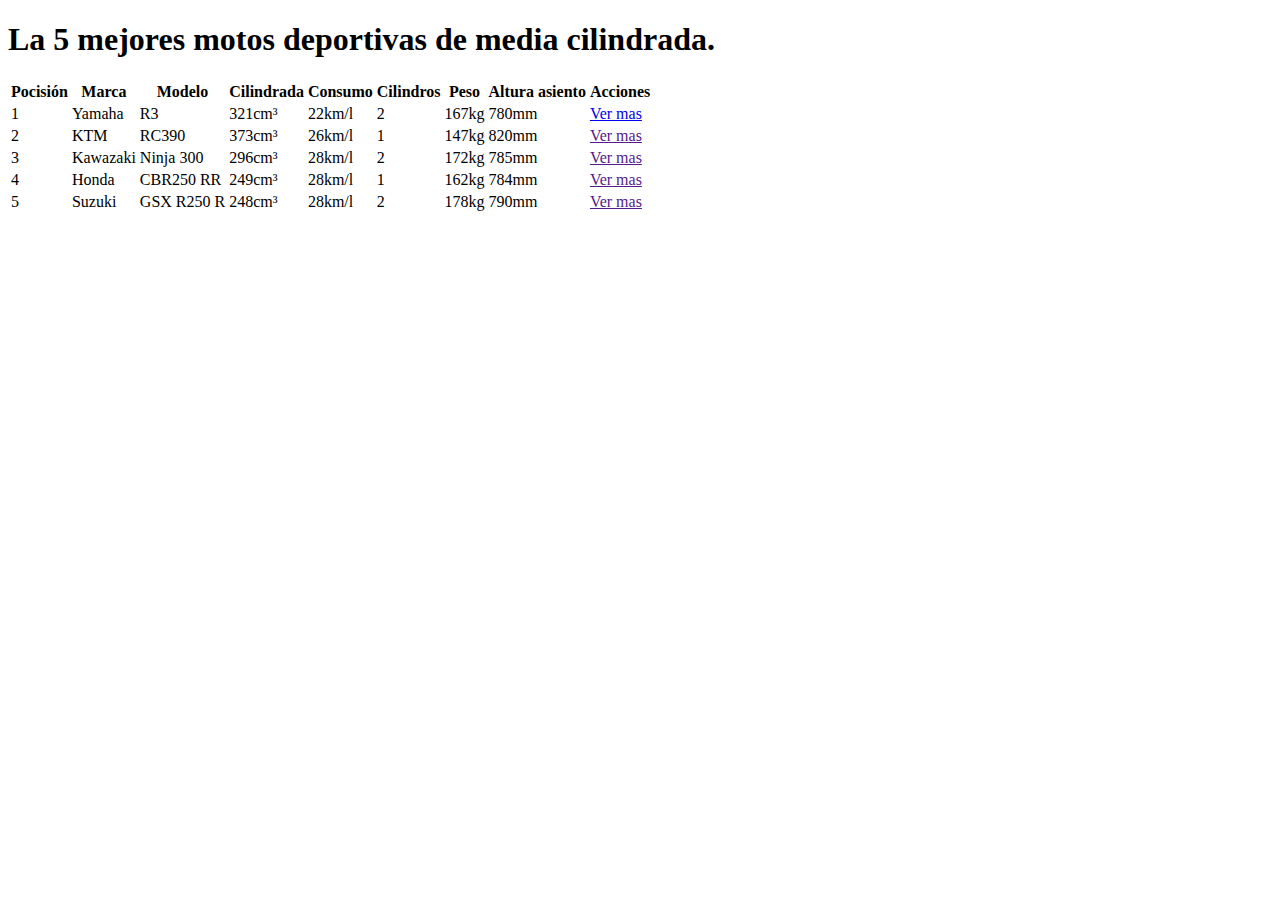
==== Boletines/index.html @ ab3bb137 "Agregamos el proyecto Boletines" ====
<!DOCTYPE html>
<html>
  <head>
    <meta charset="utf-8">
    <meta name="viewport" content="width=device-width, initial-scale= 1.0">
    <title>Las mejores motos de cilindrada baja</title>
    <!--Esta refencia hacia una hoja normalizadora css es cuando el archivo esta guardado localmente-->
    <!--<link href="./assets/css/normalize.css" rel="stylesheet">-->
    <!--Esta referencia es hacia la hoja de estilos de las fuentes utilizadas en la pagina-->
    <link href="https://fonts.googleapis.com/css2?family=Prompt:wght@200;300;400;600&display=swap" rel="stylesheet">
    <!--Esta refencia es hacia una hoja normalizadora que se  activara cuando un navegador no soporte nuestra
    hoja de estilo .css, y hace referencia cuando el archivo .css se encuantra en una pagina web-->
    <link href="https://necolas.github.io/normalize.css/8.0.1/normalize.css" rel="stylesheet">
    <link href="../assets/css/animate.css" rel="stylesheet">
    <!--La siguiente referencia es hacia la hoja de estilos .css principal del proyecto -->
    <link href="../assets/css/main.css" rel="stylesheet">
    <!--Las siguientes referencias son hacia las hojas de estilo que contienen la información de los iconos
    utilizados-->
    <link href="../font-awesome/css/all.min.css" rel="stylesheet">
    <link href="../font-awesome/css/fontawesome.min.css" rel="stylesheet">
  </head>
  <!--Comienza el cuerpo de la pagina web-->
  <body>
    <!--Contenedor principal-->
    <div class="container">
      <!--Conten que contendra la tabla-->
      <div class="content animate__animated animate__backInDown">
        <!--Encabezado de la tabla-->
        <header>
          <h1 class="title">La 5 mejores motos deportivas de media cilindrada.</h1>
        </header>
        <!--Se definen la tabla-->
        <table class="table">
          <!--Se definen el area de los encabezados-->
           <thead>
             <!--Se define el contenido de los encabezados-->
             <th>Pocisión</th>
             <th>Marca</th>
             <th>Modelo</th>
             <th>Cilindrada</th>
             <th><i class="fas fa-gas-pump"></i> Consumo</th>
             <th>Cilindros</th>
             <th>Peso</th>
             <th>Altura asiento</th>
             <th>Acciones</th>
           </thead>
           <!--Se define el area del cuerpo de la tabla-->
           <tbody>
             <!--Se Define el area de las filas-->
             <tr>
               <!--Se define el contenido de las celdas-->
               <td>1</td>
               <td>Yamaha</td>
               <td>R3</td>
               <td>321cm³</td>
               <td><i class="fas fa-gas-pump"></i> 22km/l</td>
               <td>2</td>
               <td>167kg</td>
               <td>780mm</td>
               <td><a href="./Motos/Yamaha.html">Ver mas</a></td>
             </tr>
             <tr>
               <!--Se define el contenido de las celdas-->
               <td>2</td>
               <td>KTM</td>
               <td>RC390</td>
               <td>373cm³</td>
               <td><i class="fas fa-gas-pump"></i> 26km/l</td>
               <td>1</td>
               <td>147kg</td>
               <td>820mm</td>
               <td><a href="">Ver mas</a></td>
             </tr>
             <tr>
               <!--Se define el contenido de las celdas-->
               <td>3</td>
               <td>Kawazaki</td>
               <td>Ninja 300</td>
               <td>296cm³</td>
               <td><i class="fas fa-gas-pump"></i> 28km/l</td>
               <td>2</td>
               <td>172kg</td>
               <td>785mm</td>
               <td><a href="">Ver mas</a></td>
             </tr>
             <tr>
               <!--Se define el contenido de las celdas-->
               <td>4</td>
               <td>Honda</td>
               <td>CBR250 RR</td>
               <td>249cm³</td>
               <td><i class="fas fa-gas-pump"></i> 28km/l</td>
               <td>1</td>
               <td>162kg</td>
               <td>784mm</td>
               <td><a href="">Ver mas</a></td>
             </tr>
             <tr>
               <!--Se define el contenido de las celdas-->
               <td>5</td>
               <td>Suzuki</td>
               <td>GSX R250 R</td>
               <td>248cm³</td>
               <td><i class="fas fa-gas-pump"></i> 28km/l</td>
               <td>2</td>
               <td>178kg</td>
               <td>790mm</td>
               <td><a href="">Ver mas</a></td>
             </tr>
           </tbody>
        </table>
      </div>
    </div>
    <script src="./javascript/main.js"></script>
  </body>
</html>
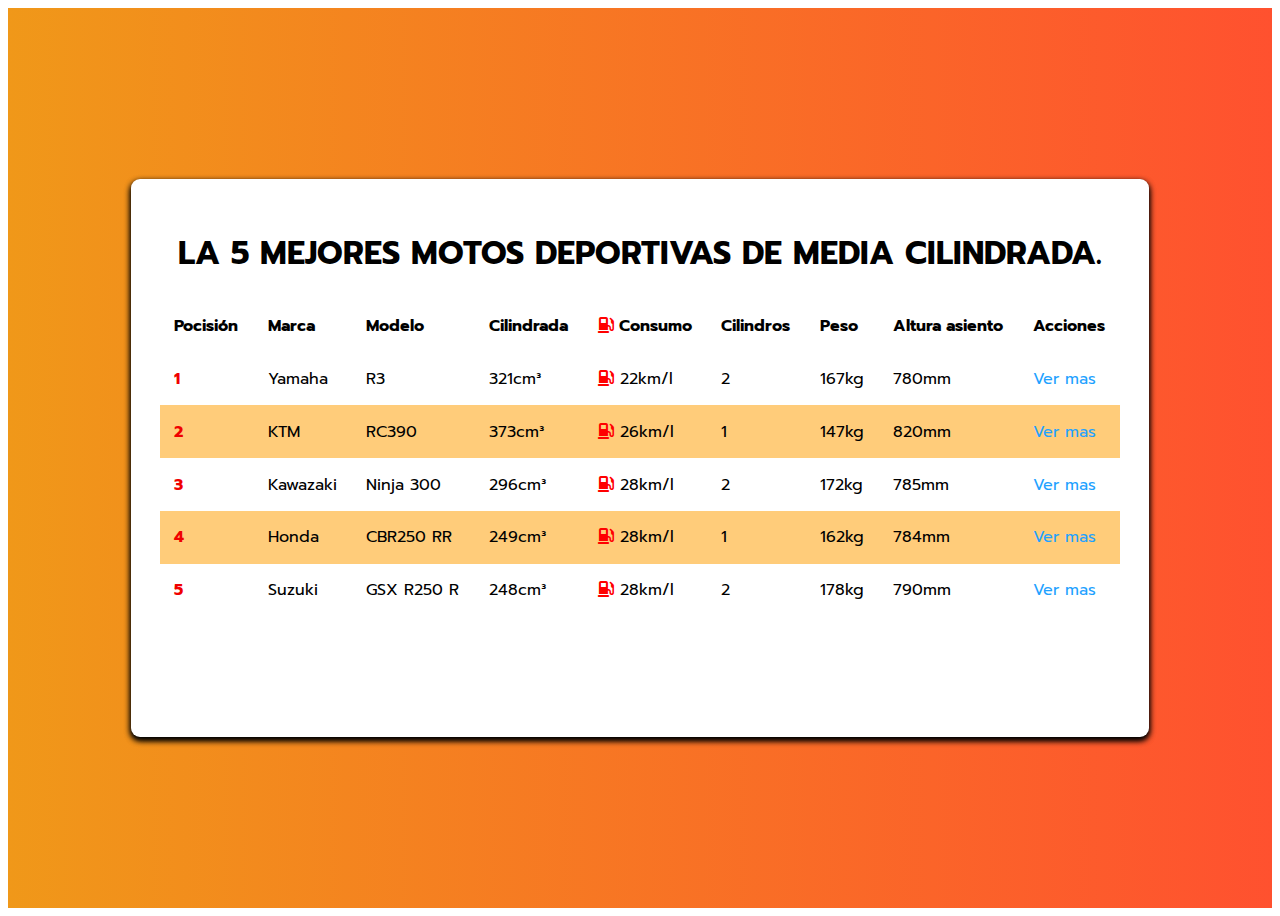
==== commit 85758dbc: "Update index.html" ====
--- a/Boletines/index.html
+++ b/Boletines/index.html
@@ -11,13 +11,13 @@
     <!--Esta refencia es hacia una hoja normalizadora que se  activara cuando un navegador no soporte nuestra
     hoja de estilo .css, y hace referencia cuando el archivo .css se encuantra en una pagina web-->
     <link href="https://necolas.github.io/normalize.css/8.0.1/normalize.css" rel="stylesheet">
-    <link href="../assets/css/animate.css" rel="stylesheet">
+    <link href="./assets/css/animate.css" rel="stylesheet">
     <!--La siguiente referencia es hacia la hoja de estilos .css principal del proyecto -->
-    <link href="../assets/css/main.css" rel="stylesheet">
+    <link href="./assets/css/main.css" rel="stylesheet">
     <!--Las siguientes referencias son hacia las hojas de estilo que contienen la información de los iconos
     utilizados-->
-    <link href="../font-awesome/css/all.min.css" rel="stylesheet">
-    <link href="../font-awesome/css/fontawesome.min.css" rel="stylesheet">
+    <link href="./font-awesome/css/all.min.css" rel="stylesheet">
+    <link href="./font-awesome/css/fontawesome.min.css" rel="stylesheet">
   </head>
   <!--Comienza el cuerpo de la pagina web-->
   <body>
--- a/Boletines/assets/css/main.css
+++ b/Boletines/assets/css/main.css
@@ -0,0 +1,207 @@
+/*Forma en que se define la especificidad en .css
+  <div class="content" id="div"></div>
+
+  div{
+  height: 200px;
+  width: 600;
+  }
+
+  div.content { background-color: yellow; }
+  div { background-color: black; }
+  .content { background-color: red; }
+
+  #div{ background-color: blue; }
+  #div.content{ background-color: purple; }
+  div#div.content{ background-color: grey; }
+  */
+/*Rojo #F00000*/
+/*Naranjado #FFCC7A*/
+/*Azul #1FA2FF*/
+/*Aqui va el comentario*/
+/*En esta instrucción se asigna el tipo de letra a todo el sitio por medio de la etiqueta "html"*/
+html{
+  font-family: 'Prompt', sans-serif;
+}
+
+/*Se elimina el subrayado de los hiperlinks y se les cambia el color por medio de la etiqueta "a"*/
+a{
+  text-decoration: none;
+  color: #1FA2FF;
+}
+
+img{
+  max-width: 100%;
+}
+
+a:hover{
+  opacity: 0.5;
+}
+
+/*Por medio del selector .title se cambian todas las letras a mayusculas, en este caso los titulos*/
+.title{
+  text-transform: uppercase;
+  text-align: center;
+}
+
+/*Los elementos con el selector .container se les agrega un fonde de respaldo, se asigna un fondo degradado y
+se utiliza la caracteristica display-flex, y el asignamiento del tamaño del elemeto por medio de view-ports*/
+.container{
+  background: #FF512F;  /* Respaldo por si algun navegador no respeta o aun no reconoce el degradado */
+  background: -webkit-linear-gradient(to right, #F09819, #FF512F);
+  background: linear-gradient(to right, #F09819, #FF512F);
+  height: 100vh;
+  display: flex;
+  align-items: center;
+  justify-content: center;
+}
+
+/*Se asigna formato al elemento div con el selector .content con respecto al elemento padre*/
+.content{
+  max-width: 960px;
+  width: 100%;
+  height: 80vh;
+  background-color: #fff;
+  /*box-shadow: diferenciaHorizontal diferenciaVertical desenfoque amplitud color*/
+  box-shadow: 0 3px 6px rgb(0, 0, 0, 16), 0 3px 6px rgb(0, 0, 0, 23);
+  /*Aqui se utilizan las shorthand properties utilizando un solo dato para darle el redondeado a todas las
+  esquinas del contenedor*/
+  border-radius: 9px;
+  position: relative;
+
+  /*Esta caracteristica permite controlar el texto que se desborda del elemeto*/
+  overflow: scroll;
+}
+
+.content{
+  padding: 1em;
+}
+td{
+  display: block;
+  width: 100%;
+}
+td:nth-of-type(1){
+  font-size: 1.5em;
+  font-weight: bold;
+  color: #F00000;
+}
+th{
+  display: none;
+}
+
+.actions{
+  position: absolute;
+  top: 1em;
+  right: 1em;
+}
+
+.close{
+  height: 40px;
+  width: 40px;
+  color: white;
+  border-radius: 50%;
+  background-color: #FFCC7A;
+  display: inline-block;
+  box-shadow: 0 3px 6px rgb(0, 0, 0, 16), 0 3px 6px rgb(0, 0, 0, 23);
+  font-weight: 300;
+  cursor: pointer;
+  /*Estos elementos justifican el por que agregar la X en un elemento span, para que flex box centre el elemento
+  dentro del boton circular padre*/
+  display: flex;
+  align-items: center;
+  justify-content: center;
+}
+
+/*Se asigna un entrelineado y ancho de fuente a los elemeots con el selector .paragraph*/
+.paragraph{
+  line-height: 1.8em;
+  font-weight: 300;
+}
+
+/*Se le asigna un color al icono de gasolina*/
+.fa-gas-pump{
+  color: red;
+}
+
+/*Se le da diseño a la tabla, como que abarque el tamaño total del elemento div donde se encuentra,
+ademas se elimina el espacio entre celdas y columnas, todo esto aplicado a quien tenga el selector .table*/
+.table{
+  width: 100%;
+  border-spacing: 0;
+}
+
+/*Se establece un espacio entre el contenido y los limites del contenedor ademas de que se alinian a la izquierda
+y todo esto se aplica a los elementos td y th que se encuentren dentro del elemento que contenga el selector
+.table*/
+.table td, .table th{
+  padding: 0.9em;
+  text-align: left;
+}
+
+/*Se utiliza una psudoclase para asignar un color a las filas pares  que contengan el elemento tr, el sual se
+encuentre dentro del elemento que contenga el selector .table*/
+.table tr:nth-child(even){background-color: #FFCC7A}
+
+.title-item{
+  /*border-bottom: solid;
+  border-width: 2px;
+  border-color: #F00000;*/
+  font-size: 2em;
+  border-bottom: solid 2px #F00000;
+  padding-bottom: 1em;
+  /*
+  Cuando se le ingresan los 4 valores
+   Padding: arriba derecha abajo izquierda
+  Cuando se ingresan 2 valores
+   Padding: arriba/abajo derecha/izquierda
+  Cuando se ingresa un valor
+   Padding: todos
+  */
+}
+
+.addres{
+  font-weight: bold;
+  color: #1FA2FF;
+  font-size: 1.2em;
+  margin-top: 2em;
+  display: inline-block;
+}
+
+.main-image{
+  float: left;
+  margin-right: 1em;
+}
+
+/*Se modifican las caracteristicas del elemento span utilizando shorthand properties*/
+.position{
+  background-color: #F00000;
+  color: white;
+  /*Se pueden utilizar las medidas em o en pixeles*/
+  padding: 0.5em 0.5em 0.9em 3em;
+  /*Tambien se puede realizar con las shorthand properties indicando 1, 2, 4 esquinas*/
+  /*border-radius: AQUI SE INDICAN LAS MEDIDAS DE REDONDEO DE 1, 2 o 4 ESQUINAS;*/
+  border-top-right-radius: 0.4em;
+  border-bottom-right-radius: 0.4em;
+  margin-right: 0.5em;
+}
+
+@media (min-width: 900px){
+  th{
+    display: table-cell;
+  }
+  td{
+    width: auto;
+    display: table-cell;
+  }
+  td:nth-of-type(1){
+    font-size: 1em;
+  }
+  .content{
+    padding: 1.8em;
+  }
+}
+
+@media (min-height: 550px) {
+  .content{
+    height: 500px;
+  }
+}
--- a/Boletines/font-awesome/css/all.min.css
+++ b/Boletines/font-awesome/css/all.min.css
@@ -0,0 +1,5 @@
+/*!
+ * Font Awesome Free 5.13.0 by @fontawesome - https://fontawesome.com
+ * License - https://fontawesome.com/license/free (Icons: CC BY 4.0, Fonts: SIL OFL 1.1, Code: MIT License)
+ */
+.fa,.fab,.fad,.fal,.far,.fas{-moz-osx-font-smoothing:grayscale;-webkit-font-smoothing:antialiased;display:inline-block;font-style:normal;font-variant:normal;text-rendering:auto;line-height:1}.fa-lg{font-size:1.33333em;line-height:.75em;vertical-align:-.0667em}.fa-xs{font-size:.75em}.fa-sm{font-size:.875em}.fa-1x{font-size:1em}.fa-2x{font-size:2em}.fa-3x{font-size:3em}.fa-4x{font-size:4em}.fa-5x{font-size:5em}.fa-6x{font-size:6em}.fa-7x{font-size:7em}.fa-8x{font-size:8em}.fa-9x{font-size:9em}.fa-10x{font-size:10em}.fa-fw{text-align:center;width:1.25em}.fa-ul{list-style-type:none;margin-left:2.5em;padding-left:0}.fa-ul>li{position:relative}.fa-li{left:-2em;position:absolute;text-align:center;width:2em;line-height:inherit}.fa-border{border:.08em solid #eee;border-radius:.1em;padding:.2em .25em .15em}.fa-pull-left{float:left}.fa-pull-right{float:right}.fa.fa-pull-left,.fab.fa-pull-left,.fal.fa-pull-left,.far.fa-pull-left,.fas.fa-pull-left{margin-right:.3em}.fa.fa-pull-right,.fab.fa-pull-right,.fal.fa-pull-right,.far.fa-pull-right,.fas.fa-pull-right{margin-left:.3em}.fa-spin{-webkit-animation:fa-spin 2s linear infinite;animation:fa-spin 2s linear infinite}.fa-pulse{-webkit-animation:fa-spin 1s steps(8) infinite;animation:fa-spin 1s steps(8) infinite}@-webkit-keyframes fa-spin{0%{-webkit-transform:rotate(0deg);transform:rotate(0deg)}to{-webkit-transform:rotate(1turn);transform:rotate(1turn)}}@keyframes fa-spin{0%{-webkit-transform:rotate(0deg);transform:rotate(0deg)}to{-webkit-transform:rotate(1turn);transform:rotate(1turn)}}.fa-rotate-90{-ms-filter:"progid:DXImageTransform.Microsoft.BasicImage(rotation=1)";-webkit-transform:rotate(90deg);transform:rotate(90deg)}.fa-rotate-180{-ms-filter:"progid:DXImageTransform.Microsoft.BasicImage(rotation=2)";-webkit-transform:rotate(180deg);transform:rotate(180deg)}.fa-rotate-270{-ms-filter:"progid:DXImageTransform.Microsoft.BasicImage(rotation=3)";-webkit-transform:rotate(270deg);transform:rotate(270deg)}.fa-flip-horizontal{-ms-filter:"progid:DXImageTransform.Microsoft.BasicImage(rotation=0, mirror=1)";-webkit-transform:scaleX(-1);transform:scaleX(-1)}.fa-flip-vertical{-webkit-transform:scaleY(-1);transform:scaleY(-1)}.fa-flip-both,.fa-flip-horizontal.fa-flip-vertical,.fa-flip-vertical{-ms-filter:"progid:DXImageTransform.Microsoft.BasicImage(rotation=2, mirror=1)"}.fa-flip-both,.fa-flip-horizontal.fa-flip-vertical{-webkit-transform:scale(-1);transform:scale(-1)}:root .fa-flip-both,:root .fa-flip-horizontal,:root .fa-flip-vertical,:root .fa-rotate-90,:root .fa-rotate-180,:root .fa-rotate-270{-webkit-filter:none;filter:none}.fa-stack{display:inline-block;height:2em;line-height:2em;position:relative;vertical-align:middle;width:2.5em}.fa-stack-1x,.fa-stack-2x{left:0;position:absolute;text-align:center;width:100%}.fa-stack-1x{line-height:inherit}.fa-stack-2x{font-size:2em}.fa-inverse{color:#fff}.fa-500px:before{content:"\f26e"}.fa-accessible-icon:before{content:"\f368"}.fa-accusoft:before{content:"\f369"}.fa-acquisitions-incorporated:before{content:"\f6af"}.fa-ad:before{content:"\f641"}.fa-address-book:before{content:"\f2b9"}.fa-address-card:before{content:"\f2bb"}.fa-adjust:before{content:"\f042"}.fa-adn:before{content:"\f170"}.fa-adobe:before{content:"\f778"}.fa-adversal:before{content:"\f36a"}.fa-affiliatetheme:before{content:"\f36b"}.fa-air-freshener:before{content:"\f5d0"}.fa-airbnb:before{content:"\f834"}.fa-algolia:before{content:"\f36c"}.fa-align-center:before{content:"\f037"}.fa-align-justify:before{content:"\f039"}.fa-align-left:before{content:"\f036"}.fa-align-right:before{content:"\f038"}.fa-alipay:before{content:"\f642"}.fa-allergies:before{content:"\f461"}.fa-amazon:before{content:"\f270"}.fa-amazon-pay:before{content:"\f42c"}.fa-ambulance:before{content:"\f0f9"}.fa-american-sign-language-interpreting:before{content:"\f2a3"}.fa-amilia:before{content:"\f36d"}.fa-anchor:before{content:"\f13d"}.fa-android:before{content:"\f17b"}.fa-angellist:before{content:"\f209"}.fa-angle-double-down:before{content:"\f103"}.fa-angle-double-left:before{content:"\f100"}.fa-angle-double-right:before{content:"\f101"}.fa-angle-double-up:before{content:"\f102"}.fa-angle-down:before{content:"\f107"}.fa-angle-left:before{content:"\f104"}.fa-angle-right:before{content:"\f105"}.fa-angle-up:before{content:"\f106"}.fa-angry:before{content:"\f556"}.fa-angrycreative:before{content:"\f36e"}.fa-angular:before{content:"\f420"}.fa-ankh:before{content:"\f644"}.fa-app-store:before{content:"\f36f"}.fa-app-store-ios:before{content:"\f370"}.fa-apper:before{content:"\f371"}.fa-apple:before{content:"\f179"}.fa-apple-alt:before{content:"\f5d1"}.fa-apple-pay:before{content:"\f415"}.fa-archive:before{content:"\f187"}.fa-archway:before{content:"\f557"}.fa-arrow-alt-circle-down:before{content:"\f358"}.fa-arrow-alt-circle-left:before{content:"\f359"}.fa-arrow-alt-circle-right:before{content:"\f35a"}.fa-arrow-alt-circle-up:before{content:"\f35b"}.fa-arrow-circle-down:before{content:"\f0ab"}.fa-arrow-circle-left:before{content:"\f0a8"}.fa-arrow-circle-right:before{content:"\f0a9"}.fa-arrow-circle-up:before{content:"\f0aa"}.fa-arrow-down:before{content:"\f063"}.fa-arrow-left:before{content:"\f060"}.fa-arrow-right:before{content:"\f061"}.fa-arrow-up:before{content:"\f062"}.fa-arrows-alt:before{content:"\f0b2"}.fa-arrows-alt-h:before{content:"\f337"}.fa-arrows-alt-v:before{content:"\f338"}.fa-artstation:before{content:"\f77a"}.fa-assistive-listening-systems:before{content:"\f2a2"}.fa-asterisk:before{content:"\f069"}.fa-asymmetrik:before{content:"\f372"}.fa-at:before{content:"\f1fa"}.fa-atlas:before{content:"\f558"}.fa-atlassian:before{content:"\f77b"}.fa-atom:before{content:"\f5d2"}.fa-audible:before{content:"\f373"}.fa-audio-description:before{content:"\f29e"}.fa-autoprefixer:before{content:"\f41c"}.fa-avianex:before{content:"\f374"}.fa-aviato:before{content:"\f421"}.fa-award:before{content:"\f559"}.fa-aws:before{content:"\f375"}.fa-baby:before{content:"\f77c"}.fa-baby-carriage:before{content:"\f77d"}.fa-backspace:before{content:"\f55a"}.fa-backward:before{content:"\f04a"}.fa-bacon:before{content:"\f7e5"}.fa-bahai:before{content:"\f666"}.fa-balance-scale:before{content:"\f24e"}.fa-balance-scale-left:before{content:"\f515"}.fa-balance-scale-right:before{content:"\f516"}.fa-ban:before{content:"\f05e"}.fa-band-aid:before{content:"\f462"}.fa-bandcamp:before{content:"\f2d5"}.fa-barcode:before{content:"\f02a"}.fa-bars:before{content:"\f0c9"}.fa-baseball-ball:before{content:"\f433"}.fa-basketball-ball:before{content:"\f434"}.fa-bath:before{content:"\f2cd"}.fa-battery-empty:before{content:"\f244"}.fa-battery-full:before{content:"\f240"}.fa-battery-half:before{content:"\f242"}.fa-battery-quarter:before{content:"\f243"}.fa-battery-three-quarters:before{content:"\f241"}.fa-battle-net:before{content:"\f835"}.fa-bed:before{content:"\f236"}.fa-beer:before{content:"\f0fc"}.fa-behance:before{content:"\f1b4"}.fa-behance-square:before{content:"\f1b5"}.fa-bell:before{content:"\f0f3"}.fa-bell-slash:before{content:"\f1f6"}.fa-bezier-curve:before{content:"\f55b"}.fa-bible:before{content:"\f647"}.fa-bicycle:before{content:"\f206"}.fa-biking:before{content:"\f84a"}.fa-bimobject:before{content:"\f378"}.fa-binoculars:before{content:"\f1e5"}.fa-biohazard:before{content:"\f780"}.fa-birthday-cake:before{content:"\f1fd"}.fa-bitbucket:before{content:"\f171"}.fa-bitcoin:before{content:"\f379"}.fa-bity:before{content:"\f37a"}.fa-black-tie:before{content:"\f27e"}.fa-blackberry:before{content:"\f37b"}.fa-blender:before{content:"\f517"}.fa-blender-phone:before{content:"\f6b6"}.fa-blind:before{content:"\f29d"}.fa-blog:before{content:"\f781"}.fa-blogger:before{content:"\f37c"}.fa-blogger-b:before{content:"\f37d"}.fa-bluetooth:before{content:"\f293"}.fa-bluetooth-b:before{content:"\f294"}.fa-bold:before{content:"\f032"}.fa-bolt:before{content:"\f0e7"}.fa-bomb:before{content:"\f1e2"}.fa-bone:before{content:"\f5d7"}.fa-bong:before{content:"\f55c"}.fa-book:before{content:"\f02d"}.fa-book-dead:before{content:"\f6b7"}.fa-book-medical:before{content:"\f7e6"}.fa-book-open:before{content:"\f518"}.fa-book-reader:before{content:"\f5da"}.fa-bookmark:before{content:"\f02e"}.fa-bootstrap:before{content:"\f836"}.fa-border-all:before{content:"\f84c"}.fa-border-none:before{content:"\f850"}.fa-border-style:before{content:"\f853"}.fa-bowling-ball:before{content:"\f436"}.fa-box:before{content:"\f466"}.fa-box-open:before{content:"\f49e"}.fa-box-tissue:before{content:"\f95b"}.fa-boxes:before{content:"\f468"}.fa-braille:before{content:"\f2a1"}.fa-brain:before{content:"\f5dc"}.fa-bread-slice:before{content:"\f7ec"}.fa-briefcase:before{content:"\f0b1"}.fa-briefcase-medical:before{content:"\f469"}.fa-broadcast-tower:before{content:"\f519"}.fa-broom:before{content:"\f51a"}.fa-brush:before{content:"\f55d"}.fa-btc:before{content:"\f15a"}.fa-buffer:before{content:"\f837"}.fa-bug:before{content:"\f188"}.fa-building:before{content:"\f1ad"}.fa-bullhorn:before{content:"\f0a1"}.fa-bullseye:before{content:"\f140"}.fa-burn:before{content:"\f46a"}.fa-buromobelexperte:before{content:"\f37f"}.fa-bus:before{content:"\f207"}.fa-bus-alt:before{content:"\f55e"}.fa-business-time:before{content:"\f64a"}.fa-buy-n-large:before{content:"\f8a6"}.fa-buysellads:before{content:"\f20d"}.fa-calculator:before{content:"\f1ec"}.fa-calendar:before{content:"\f133"}.fa-calendar-alt:before{content:"\f073"}.fa-calendar-check:before{content:"\f274"}.fa-calendar-day:before{content:"\f783"}.fa-calendar-minus:before{content:"\f272"}.fa-calendar-plus:before{content:"\f271"}.fa-calendar-times:before{content:"\f273"}.fa-calendar-week:before{content:"\f784"}.fa-camera:before{content:"\f030"}.fa-camera-retro:before{content:"\f083"}.fa-campground:before{content:"\f6bb"}.fa-canadian-maple-leaf:before{content:"\f785"}.fa-candy-cane:before{content:"\f786"}.fa-cannabis:before{content:"\f55f"}.fa-capsules:before{content:"\f46b"}.fa-car:before{content:"\f1b9"}.fa-car-alt:before{content:"\f5de"}.fa-car-battery:before{content:"\f5df"}.fa-car-crash:before{content:"\f5e1"}.fa-car-side:before{content:"\f5e4"}.fa-caravan:before{content:"\f8ff"}.fa-caret-down:before{content:"\f0d7"}.fa-caret-left:before{content:"\f0d9"}.fa-caret-right:before{content:"\f0da"}.fa-caret-square-down:before{content:"\f150"}.fa-caret-square-left:before{content:"\f191"}.fa-caret-square-right:before{content:"\f152"}.fa-caret-square-up:before{content:"\f151"}.fa-caret-up:before{content:"\f0d8"}.fa-carrot:before{content:"\f787"}.fa-cart-arrow-down:before{content:"\f218"}.fa-cart-plus:before{content:"\f217"}.fa-cash-register:before{content:"\f788"}.fa-cat:before{content:"\f6be"}.fa-cc-amazon-pay:before{content:"\f42d"}.fa-cc-amex:before{content:"\f1f3"}.fa-cc-apple-pay:before{content:"\f416"}.fa-cc-diners-club:before{content:"\f24c"}.fa-cc-discover:before{content:"\f1f2"}.fa-cc-jcb:before{content:"\f24b"}.fa-cc-mastercard:before{content:"\f1f1"}.fa-cc-paypal:before{content:"\f1f4"}.fa-cc-stripe:before{content:"\f1f5"}.fa-cc-visa:before{content:"\f1f0"}.fa-centercode:before{content:"\f380"}.fa-centos:before{content:"\f789"}.fa-certificate:before{content:"\f0a3"}.fa-chair:before{content:"\f6c0"}.fa-chalkboard:before{content:"\f51b"}.fa-chalkboard-teacher:before{content:"\f51c"}.fa-charging-station:before{content:"\f5e7"}.fa-chart-area:before{content:"\f1fe"}.fa-chart-bar:before{content:"\f080"}.fa-chart-line:before{content:"\f201"}.fa-chart-pie:before{content:"\f200"}.fa-check:before{content:"\f00c"}.fa-check-circle:before{content:"\f058"}.fa-check-double:before{content:"\f560"}.fa-check-square:before{content:"\f14a"}.fa-cheese:before{content:"\f7ef"}.fa-chess:before{content:"\f439"}.fa-chess-bishop:before{content:"\f43a"}.fa-chess-board:before{content:"\f43c"}.fa-chess-king:before{content:"\f43f"}.fa-chess-knight:before{content:"\f441"}.fa-chess-pawn:before{content:"\f443"}.fa-chess-queen:before{content:"\f445"}.fa-chess-rook:before{content:"\f447"}.fa-chevron-circle-down:before{content:"\f13a"}.fa-chevron-circle-left:before{content:"\f137"}.fa-chevron-circle-right:before{content:"\f138"}.fa-chevron-circle-up:before{content:"\f139"}.fa-chevron-down:before{content:"\f078"}.fa-chevron-left:before{content:"\f053"}.fa-chevron-right:before{content:"\f054"}.fa-chevron-up:before{content:"\f077"}.fa-child:before{content:"\f1ae"}.fa-chrome:before{content:"\f268"}.fa-chromecast:before{content:"\f838"}.fa-church:before{content:"\f51d"}.fa-circle:before{content:"\f111"}.fa-circle-notch:before{content:"\f1ce"}.fa-city:before{content:"\f64f"}.fa-clinic-medical:before{content:"\f7f2"}.fa-clipboard:before{content:"\f328"}.fa-clipboard-check:before{content:"\f46c"}.fa-clipboard-list:before{content:"\f46d"}.fa-clock:before{content:"\f017"}.fa-clone:before{content:"\f24d"}.fa-closed-captioning:before{content:"\f20a"}.fa-cloud:before{content:"\f0c2"}.fa-cloud-download-alt:before{content:"\f381"}.fa-cloud-meatball:before{content:"\f73b"}.fa-cloud-moon:before{content:"\f6c3"}.fa-cloud-moon-rain:before{content:"\f73c"}.fa-cloud-rain:before{content:"\f73d"}.fa-cloud-showers-heavy:before{content:"\f740"}.fa-cloud-sun:before{content:"\f6c4"}.fa-cloud-sun-rain:before{content:"\f743"}.fa-cloud-upload-alt:before{content:"\f382"}.fa-cloudscale:before{content:"\f383"}.fa-cloudsmith:before{content:"\f384"}.fa-cloudversify:before{content:"\f385"}.fa-cocktail:before{content:"\f561"}.fa-code:before{content:"\f121"}.fa-code-branch:before{content:"\f126"}.fa-codepen:before{content:"\f1cb"}.fa-codiepie:before{content:"\f284"}.fa-coffee:before{content:"\f0f4"}.fa-cog:before{content:"\f013"}.fa-cogs:before{content:"\f085"}.fa-coins:before{content:"\f51e"}.fa-columns:before{content:"\f0db"}.fa-comment:before{content:"\f075"}.fa-comment-alt:before{content:"\f27a"}.fa-comment-dollar:before{content:"\f651"}.fa-comment-dots:before{content:"\f4ad"}.fa-comment-medical:before{content:"\f7f5"}.fa-comment-slash:before{content:"\f4b3"}.fa-comments:before{content:"\f086"}.fa-comments-dollar:before{content:"\f653"}.fa-compact-disc:before{content:"\f51f"}.fa-compass:before{content:"\f14e"}.fa-compress:before{content:"\f066"}.fa-compress-alt:before{content:"\f422"}.fa-compress-arrows-alt:before{content:"\f78c"}.fa-concierge-bell:before{content:"\f562"}.fa-confluence:before{content:"\f78d"}.fa-connectdevelop:before{content:"\f20e"}.fa-contao:before{content:"\f26d"}.fa-cookie:before{content:"\f563"}.fa-cookie-bite:before{content:"\f564"}.fa-copy:before{content:"\f0c5"}.fa-copyright:before{content:"\f1f9"}.fa-cotton-bureau:before{content:"\f89e"}.fa-couch:before{content:"\f4b8"}.fa-cpanel:before{content:"\f388"}.fa-creative-commons:before{content:"\f25e"}.fa-creative-commons-by:before{content:"\f4e7"}.fa-creative-commons-nc:before{content:"\f4e8"}.fa-creative-commons-nc-eu:before{content:"\f4e9"}.fa-creative-commons-nc-jp:before{content:"\f4ea"}.fa-creative-commons-nd:before{content:"\f4eb"}.fa-creative-commons-pd:before{content:"\f4ec"}.fa-creative-commons-pd-alt:before{content:"\f4ed"}.fa-creative-commons-remix:before{content:"\f4ee"}.fa-creative-commons-sa:before{content:"\f4ef"}.fa-creative-commons-sampling:before{content:"\f4f0"}.fa-creative-commons-sampling-plus:before{content:"\f4f1"}.fa-creative-commons-share:before{content:"\f4f2"}.fa-creative-commons-zero:before{content:"\f4f3"}.fa-credit-card:before{content:"\f09d"}.fa-critical-role:before{content:"\f6c9"}.fa-crop:before{content:"\f125"}.fa-crop-alt:before{content:"\f565"}.fa-cross:before{content:"\f654"}.fa-crosshairs:before{content:"\f05b"}.fa-crow:before{content:"\f520"}.fa-crown:before{content:"\f521"}.fa-crutch:before{content:"\f7f7"}.fa-css3:before{content:"\f13c"}.fa-css3-alt:before{content:"\f38b"}.fa-cube:before{content:"\f1b2"}.fa-cubes:before{content:"\f1b3"}.fa-cut:before{content:"\f0c4"}.fa-cuttlefish:before{content:"\f38c"}.fa-d-and-d:before{content:"\f38d"}.fa-d-and-d-beyond:before{content:"\f6ca"}.fa-dailymotion:before{content:"\f952"}.fa-dashcube:before{content:"\f210"}.fa-database:before{content:"\f1c0"}.fa-deaf:before{content:"\f2a4"}.fa-delicious:before{content:"\f1a5"}.fa-democrat:before{content:"\f747"}.fa-deploydog:before{content:"\f38e"}.fa-deskpro:before{content:"\f38f"}.fa-desktop:before{content:"\f108"}.fa-dev:before{content:"\f6cc"}.fa-deviantart:before{content:"\f1bd"}.fa-dharmachakra:before{content:"\f655"}.fa-dhl:before{content:"\f790"}.fa-diagnoses:before{content:"\f470"}.fa-diaspora:before{content:"\f791"}.fa-dice:before{content:"\f522"}.fa-dice-d20:before{content:"\f6cf"}.fa-dice-d6:before{content:"\f6d1"}.fa-dice-five:before{content:"\f523"}.fa-dice-four:before{content:"\f524"}.fa-dice-one:before{content:"\f525"}.fa-dice-six:before{content:"\f526"}.fa-dice-three:before{content:"\f527"}.fa-dice-two:before{content:"\f528"}.fa-digg:before{content:"\f1a6"}.fa-digital-ocean:before{content:"\f391"}.fa-digital-tachograph:before{content:"\f566"}.fa-directions:before{content:"\f5eb"}.fa-discord:before{content:"\f392"}.fa-discourse:before{content:"\f393"}.fa-disease:before{content:"\f7fa"}.fa-divide:before{content:"\f529"}.fa-dizzy:before{content:"\f567"}.fa-dna:before{content:"\f471"}.fa-dochub:before{content:"\f394"}.fa-docker:before{content:"\f395"}.fa-dog:before{content:"\f6d3"}.fa-dollar-sign:before{content:"\f155"}.fa-dolly:before{content:"\f472"}.fa-dolly-flatbed:before{content:"\f474"}.fa-donate:before{content:"\f4b9"}.fa-door-closed:before{content:"\f52a"}.fa-door-open:before{content:"\f52b"}.fa-dot-circle:before{content:"\f192"}.fa-dove:before{content:"\f4ba"}.fa-download:before{content:"\f019"}.fa-draft2digital:before{content:"\f396"}.fa-drafting-compass:before{content:"\f568"}.fa-dragon:before{content:"\f6d5"}.fa-draw-polygon:before{content:"\f5ee"}.fa-dribbble:before{content:"\f17d"}.fa-dribbble-square:before{content:"\f397"}.fa-dropbox:before{content:"\f16b"}.fa-drum:before{content:"\f569"}.fa-drum-steelpan:before{content:"\f56a"}.fa-drumstick-bite:before{content:"\f6d7"}.fa-drupal:before{content:"\f1a9"}.fa-dumbbell:before{content:"\f44b"}.fa-dumpster:before{content:"\f793"}.fa-dumpster-fire:before{content:"\f794"}.fa-dungeon:before{content:"\f6d9"}.fa-dyalog:before{content:"\f399"}.fa-earlybirds:before{content:"\f39a"}.fa-ebay:before{content:"\f4f4"}.fa-edge:before{content:"\f282"}.fa-edit:before{content:"\f044"}.fa-egg:before{content:"\f7fb"}.fa-eject:before{content:"\f052"}.fa-elementor:before{content:"\f430"}.fa-ellipsis-h:before{content:"\f141"}.fa-ellipsis-v:before{content:"\f142"}.fa-ello:before{content:"\f5f1"}.fa-ember:before{content:"\f423"}.fa-empire:before{content:"\f1d1"}.fa-envelope:before{content:"\f0e0"}.fa-envelope-open:before{content:"\f2b6"}.fa-envelope-open-text:before{content:"\f658"}.fa-envelope-square:before{content:"\f199"}.fa-envira:before{content:"\f299"}.fa-equals:before{content:"\f52c"}.fa-eraser:before{content:"\f12d"}.fa-erlang:before{content:"\f39d"}.fa-ethereum:before{content:"\f42e"}.fa-ethernet:before{content:"\f796"}.fa-etsy:before{content:"\f2d7"}.fa-euro-sign:before{content:"\f153"}.fa-evernote:before{content:"\f839"}.fa-exchange-alt:before{content:"\f362"}.fa-exclamation:before{content:"\f12a"}.fa-exclamation-circle:before{content:"\f06a"}.fa-exclamation-triangle:before{content:"\f071"}.fa-expand:before{content:"\f065"}.fa-expand-alt:before{content:"\f424"}.fa-expand-arrows-alt:before{content:"\f31e"}.fa-expeditedssl:before{content:"\f23e"}.fa-external-link-alt:before{content:"\f35d"}.fa-external-link-square-alt:before{content:"\f360"}.fa-eye:before{content:"\f06e"}.fa-eye-dropper:before{content:"\f1fb"}.fa-eye-slash:before{content:"\f070"}.fa-facebook:before{content:"\f09a"}.fa-facebook-f:before{content:"\f39e"}.fa-facebook-messenger:before{content:"\f39f"}.fa-facebook-square:before{content:"\f082"}.fa-fan:before{content:"\f863"}.fa-fantasy-flight-games:before{content:"\f6dc"}.fa-fast-backward:before{content:"\f049"}.fa-fast-forward:before{content:"\f050"}.fa-faucet:before{content:"\f905"}.fa-fax:before{content:"\f1ac"}.fa-feather:before{content:"\f52d"}.fa-feather-alt:before{content:"\f56b"}.fa-fedex:before{content:"\f797"}.fa-fedora:before{content:"\f798"}.fa-female:before{content:"\f182"}.fa-fighter-jet:before{content:"\f0fb"}.fa-figma:before{content:"\f799"}.fa-file:before{content:"\f15b"}.fa-file-alt:before{content:"\f15c"}.fa-file-archive:before{content:"\f1c6"}.fa-file-audio:before{content:"\f1c7"}.fa-file-code:before{content:"\f1c9"}.fa-file-contract:before{content:"\f56c"}.fa-file-csv:before{content:"\f6dd"}.fa-file-download:before{content:"\f56d"}.fa-file-excel:before{content:"\f1c3"}.fa-file-export:before{content:"\f56e"}.fa-file-image:before{content:"\f1c5"}.fa-file-import:before{content:"\f56f"}.fa-file-invoice:before{content:"\f570"}.fa-file-invoice-dollar:before{content:"\f571"}.fa-file-medical:before{content:"\f477"}.fa-file-medical-alt:before{content:"\f478"}.fa-file-pdf:before{content:"\f1c1"}.fa-file-powerpoint:before{content:"\f1c4"}.fa-file-prescription:before{content:"\f572"}.fa-file-signature:before{content:"\f573"}.fa-file-upload:before{content:"\f574"}.fa-file-video:before{content:"\f1c8"}.fa-file-word:before{content:"\f1c2"}.fa-fill:before{content:"\f575"}.fa-fill-drip:before{content:"\f576"}.fa-film:before{content:"\f008"}.fa-filter:before{content:"\f0b0"}.fa-fingerprint:before{content:"\f577"}.fa-fire:before{content:"\f06d"}.fa-fire-alt:before{content:"\f7e4"}.fa-fire-extinguisher:before{content:"\f134"}.fa-firefox:before{content:"\f269"}.fa-firefox-browser:before{content:"\f907"}.fa-first-aid:before{content:"\f479"}.fa-first-order:before{content:"\f2b0"}.fa-first-order-alt:before{content:"\f50a"}.fa-firstdraft:before{content:"\f3a1"}.fa-fish:before{content:"\f578"}.fa-fist-raised:before{content:"\f6de"}.fa-flag:before{content:"\f024"}.fa-flag-checkered:before{content:"\f11e"}.fa-flag-usa:before{content:"\f74d"}.fa-flask:before{content:"\f0c3"}.fa-flickr:before{content:"\f16e"}.fa-flipboard:before{content:"\f44d"}.fa-flushed:before{content:"\f579"}.fa-fly:before{content:"\f417"}.fa-folder:before{content:"\f07b"}.fa-folder-minus:before{content:"\f65d"}.fa-folder-open:before{content:"\f07c"}.fa-folder-plus:before{content:"\f65e"}.fa-font:before{content:"\f031"}.fa-font-awesome:before{content:"\f2b4"}.fa-font-awesome-alt:before{content:"\f35c"}.fa-font-awesome-flag:before{content:"\f425"}.fa-font-awesome-logo-full:before{content:"\f4e6"}.fa-fonticons:before{content:"\f280"}.fa-fonticons-fi:before{content:"\f3a2"}.fa-football-ball:before{content:"\f44e"}.fa-fort-awesome:before{content:"\f286"}.fa-fort-awesome-alt:before{content:"\f3a3"}.fa-forumbee:before{content:"\f211"}.fa-forward:before{content:"\f04e"}.fa-foursquare:before{content:"\f180"}.fa-free-code-camp:before{content:"\f2c5"}.fa-freebsd:before{content:"\f3a4"}.fa-frog:before{content:"\f52e"}.fa-frown:before{content:"\f119"}.fa-frown-open:before{content:"\f57a"}.fa-fulcrum:before{content:"\f50b"}.fa-funnel-dollar:before{content:"\f662"}.fa-futbol:before{content:"\f1e3"}.fa-galactic-republic:before{content:"\f50c"}.fa-galactic-senate:before{content:"\f50d"}.fa-gamepad:before{content:"\f11b"}.fa-gas-pump:before{content:"\f52f"}.fa-gavel:before{content:"\f0e3"}.fa-gem:before{content:"\f3a5"}.fa-genderless:before{content:"\f22d"}.fa-get-pocket:before{content:"\f265"}.fa-gg:before{content:"\f260"}.fa-gg-circle:before{content:"\f261"}.fa-ghost:before{content:"\f6e2"}.fa-gift:before{content:"\f06b"}.fa-gifts:before{content:"\f79c"}.fa-git:before{content:"\f1d3"}.fa-git-alt:before{content:"\f841"}.fa-git-square:before{content:"\f1d2"}.fa-github:before{content:"\f09b"}.fa-github-alt:before{content:"\f113"}.fa-github-square:before{content:"\f092"}.fa-gitkraken:before{content:"\f3a6"}.fa-gitlab:before{content:"\f296"}.fa-gitter:before{content:"\f426"}.fa-glass-cheers:before{content:"\f79f"}.fa-glass-martini:before{content:"\f000"}.fa-glass-martini-alt:before{content:"\f57b"}.fa-glass-whiskey:before{content:"\f7a0"}.fa-glasses:before{content:"\f530"}.fa-glide:before{content:"\f2a5"}.fa-glide-g:before{content:"\f2a6"}.fa-globe:before{content:"\f0ac"}.fa-globe-africa:before{content:"\f57c"}.fa-globe-americas:before{content:"\f57d"}.fa-globe-asia:before{content:"\f57e"}.fa-globe-europe:before{content:"\f7a2"}.fa-gofore:before{content:"\f3a7"}.fa-golf-ball:before{content:"\f450"}.fa-goodreads:before{content:"\f3a8"}.fa-goodreads-g:before{content:"\f3a9"}.fa-google:before{content:"\f1a0"}.fa-google-drive:before{content:"\f3aa"}.fa-google-play:before{content:"\f3ab"}.fa-google-plus:before{content:"\f2b3"}.fa-google-plus-g:before{content:"\f0d5"}.fa-google-plus-square:before{content:"\f0d4"}.fa-google-wallet:before{content:"\f1ee"}.fa-gopuram:before{content:"\f664"}.fa-graduation-cap:before{content:"\f19d"}.fa-gratipay:before{content:"\f184"}.fa-grav:before{content:"\f2d6"}.fa-greater-than:before{content:"\f531"}.fa-greater-than-equal:before{content:"\f532"}.fa-grimace:before{content:"\f57f"}.fa-grin:before{content:"\f580"}.fa-grin-alt:before{content:"\f581"}.fa-grin-beam:before{content:"\f582"}.fa-grin-beam-sweat:before{content:"\f583"}.fa-grin-hearts:before{content:"\f584"}.fa-grin-squint:before{content:"\f585"}.fa-grin-squint-tears:before{content:"\f586"}.fa-grin-stars:before{content:"\f587"}.fa-grin-tears:before{content:"\f588"}.fa-grin-tongue:before{content:"\f589"}.fa-grin-tongue-squint:before{content:"\f58a"}.fa-grin-tongue-wink:before{content:"\f58b"}.fa-grin-wink:before{content:"\f58c"}.fa-grip-horizontal:before{content:"\f58d"}.fa-grip-lines:before{content:"\f7a4"}.fa-grip-lines-vertical:before{content:"\f7a5"}.fa-grip-vertical:before{content:"\f58e"}.fa-gripfire:before{content:"\f3ac"}.fa-grunt:before{content:"\f3ad"}.fa-guitar:before{content:"\f7a6"}.fa-gulp:before{content:"\f3ae"}.fa-h-square:before{content:"\f0fd"}.fa-hacker-news:before{content:"\f1d4"}.fa-hacker-news-square:before{content:"\f3af"}.fa-hackerrank:before{content:"\f5f7"}.fa-hamburger:before{content:"\f805"}.fa-hammer:before{content:"\f6e3"}.fa-hamsa:before{content:"\f665"}.fa-hand-holding:before{content:"\f4bd"}.fa-hand-holding-heart:before{content:"\f4be"}.fa-hand-holding-medical:before{content:"\f95c"}.fa-hand-holding-usd:before{content:"\f4c0"}.fa-hand-holding-water:before{content:"\f4c1"}.fa-hand-lizard:before{content:"\f258"}.fa-hand-middle-finger:before{content:"\f806"}.fa-hand-paper:before{content:"\f256"}.fa-hand-peace:before{content:"\f25b"}.fa-hand-point-down:before{content:"\f0a7"}.fa-hand-point-left:before{content:"\f0a5"}.fa-hand-point-right:before{content:"\f0a4"}.fa-hand-point-up:before{content:"\f0a6"}.fa-hand-pointer:before{content:"\f25a"}.fa-hand-rock:before{content:"\f255"}.fa-hand-scissors:before{content:"\f257"}.fa-hand-sparkles:before{content:"\f95d"}.fa-hand-spock:before{content:"\f259"}.fa-hands:before{content:"\f4c2"}.fa-hands-helping:before{content:"\f4c4"}.fa-hands-wash:before{content:"\f95e"}.fa-handshake:before{content:"\f2b5"}.fa-handshake-alt-slash:before{content:"\f95f"}.fa-handshake-slash:before{content:"\f960"}.fa-hanukiah:before{content:"\f6e6"}.fa-hard-hat:before{content:"\f807"}.fa-hashtag:before{content:"\f292"}.fa-hat-cowboy:before{content:"\f8c0"}.fa-hat-cowboy-side:before{content:"\f8c1"}.fa-hat-wizard:before{content:"\f6e8"}.fa-hdd:before{content:"\f0a0"}.fa-head-side-cough:before{content:"\f961"}.fa-head-side-cough-slash:before{content:"\f962"}.fa-head-side-mask:before{content:"\f963"}.fa-head-side-virus:before{content:"\f964"}.fa-heading:before{content:"\f1dc"}.fa-headphones:before{content:"\f025"}.fa-headphones-alt:before{content:"\f58f"}.fa-headset:before{content:"\f590"}.fa-heart:before{content:"\f004"}.fa-heart-broken:before{content:"\f7a9"}.fa-heartbeat:before{content:"\f21e"}.fa-helicopter:before{content:"\f533"}.fa-highlighter:before{content:"\f591"}.fa-hiking:before{content:"\f6ec"}.fa-hippo:before{content:"\f6ed"}.fa-hips:before{content:"\f452"}.fa-hire-a-helper:before{content:"\f3b0"}.fa-history:before{content:"\f1da"}.fa-hockey-puck:before{content:"\f453"}.fa-holly-berry:before{content:"\f7aa"}.fa-home:before{content:"\f015"}.fa-hooli:before{content:"\f427"}.fa-hornbill:before{content:"\f592"}.fa-horse:before{content:"\f6f0"}.fa-horse-head:before{content:"\f7ab"}.fa-hospital:before{content:"\f0f8"}.fa-hospital-alt:before{content:"\f47d"}.fa-hospital-symbol:before{content:"\f47e"}.fa-hospital-user:before{content:"\f80d"}.fa-hot-tub:before{content:"\f593"}.fa-hotdog:before{content:"\f80f"}.fa-hotel:before{content:"\f594"}.fa-hotjar:before{content:"\f3b1"}.fa-hourglass:before{content:"\f254"}.fa-hourglass-end:before{content:"\f253"}.fa-hourglass-half:before{content:"\f252"}.fa-hourglass-start:before{content:"\f251"}.fa-house-damage:before{content:"\f6f1"}.fa-house-user:before{content:"\f965"}.fa-houzz:before{content:"\f27c"}.fa-hryvnia:before{content:"\f6f2"}.fa-html5:before{content:"\f13b"}.fa-hubspot:before{content:"\f3b2"}.fa-i-cursor:before{content:"\f246"}.fa-ice-cream:before{content:"\f810"}.fa-icicles:before{content:"\f7ad"}.fa-icons:before{content:"\f86d"}.fa-id-badge:before{content:"\f2c1"}.fa-id-card:before{content:"\f2c2"}.fa-id-card-alt:before{content:"\f47f"}.fa-ideal:before{content:"\f913"}.fa-igloo:before{content:"\f7ae"}.fa-image:before{content:"\f03e"}.fa-images:before{content:"\f302"}.fa-imdb:before{content:"\f2d8"}.fa-inbox:before{content:"\f01c"}.fa-indent:before{content:"\f03c"}.fa-industry:before{content:"\f275"}.fa-infinity:before{content:"\f534"}.fa-info:before{content:"\f129"}.fa-info-circle:before{content:"\f05a"}.fa-instagram:before{content:"\f16d"}.fa-instagram-square:before{content:"\f955"}.fa-intercom:before{content:"\f7af"}.fa-internet-explorer:before{content:"\f26b"}.fa-invision:before{content:"\f7b0"}.fa-ioxhost:before{content:"\f208"}.fa-italic:before{content:"\f033"}.fa-itch-io:before{content:"\f83a"}.fa-itunes:before{content:"\f3b4"}.fa-itunes-note:before{content:"\f3b5"}.fa-java:before{content:"\f4e4"}.fa-jedi:before{content:"\f669"}.fa-jedi-order:before{content:"\f50e"}.fa-jenkins:before{content:"\f3b6"}.fa-jira:before{content:"\f7b1"}.fa-joget:before{content:"\f3b7"}.fa-joint:before{content:"\f595"}.fa-joomla:before{content:"\f1aa"}.fa-journal-whills:before{content:"\f66a"}.fa-js:before{content:"\f3b8"}.fa-js-square:before{content:"\f3b9"}.fa-jsfiddle:before{content:"\f1cc"}.fa-kaaba:before{content:"\f66b"}.fa-kaggle:before{content:"\f5fa"}.fa-key:before{content:"\f084"}.fa-keybase:before{content:"\f4f5"}.fa-keyboard:before{content:"\f11c"}.fa-keycdn:before{content:"\f3ba"}.fa-khanda:before{content:"\f66d"}.fa-kickstarter:before{content:"\f3bb"}.fa-kickstarter-k:before{content:"\f3bc"}.fa-kiss:before{content:"\f596"}.fa-kiss-beam:before{content:"\f597"}.fa-kiss-wink-heart:before{content:"\f598"}.fa-kiwi-bird:before{content:"\f535"}.fa-korvue:before{content:"\f42f"}.fa-landmark:before{content:"\f66f"}.fa-language:before{content:"\f1ab"}.fa-laptop:before{content:"\f109"}.fa-laptop-code:before{content:"\f5fc"}.fa-laptop-house:before{content:"\f966"}.fa-laptop-medical:before{content:"\f812"}.fa-laravel:before{content:"\f3bd"}.fa-lastfm:before{content:"\f202"}.fa-lastfm-square:before{content:"\f203"}.fa-laugh:before{content:"\f599"}.fa-laugh-beam:before{content:"\f59a"}.fa-laugh-squint:before{content:"\f59b"}.fa-laugh-wink:before{content:"\f59c"}.fa-layer-group:before{content:"\f5fd"}.fa-leaf:before{content:"\f06c"}.fa-leanpub:before{content:"\f212"}.fa-lemon:before{content:"\f094"}.fa-less:before{content:"\f41d"}.fa-less-than:before{content:"\f536"}.fa-less-than-equal:before{content:"\f537"}.fa-level-down-alt:before{content:"\f3be"}.fa-level-up-alt:before{content:"\f3bf"}.fa-life-ring:before{content:"\f1cd"}.fa-lightbulb:before{content:"\f0eb"}.fa-line:before{content:"\f3c0"}.fa-link:before{content:"\f0c1"}.fa-linkedin:before{content:"\f08c"}.fa-linkedin-in:before{content:"\f0e1"}.fa-linode:before{content:"\f2b8"}.fa-linux:before{content:"\f17c"}.fa-lira-sign:before{content:"\f195"}.fa-list:before{content:"\f03a"}.fa-list-alt:before{content:"\f022"}.fa-list-ol:before{content:"\f0cb"}.fa-list-ul:before{content:"\f0ca"}.fa-location-arrow:before{content:"\f124"}.fa-lock:before{content:"\f023"}.fa-lock-open:before{content:"\f3c1"}.fa-long-arrow-alt-down:before{content:"\f309"}.fa-long-arrow-alt-left:before{content:"\f30a"}.fa-long-arrow-alt-right:before{content:"\f30b"}.fa-long-arrow-alt-up:before{content:"\f30c"}.fa-low-vision:before{content:"\f2a8"}.fa-luggage-cart:before{content:"\f59d"}.fa-lungs:before{content:"\f604"}.fa-lungs-virus:before{content:"\f967"}.fa-lyft:before{content:"\f3c3"}.fa-magento:before{content:"\f3c4"}.fa-magic:before{content:"\f0d0"}.fa-magnet:before{content:"\f076"}.fa-mail-bulk:before{content:"\f674"}.fa-mailchimp:before{content:"\f59e"}.fa-male:before{content:"\f183"}.fa-mandalorian:before{content:"\f50f"}.fa-map:before{content:"\f279"}.fa-map-marked:before{content:"\f59f"}.fa-map-marked-alt:before{content:"\f5a0"}.fa-map-marker:before{content:"\f041"}.fa-map-marker-alt:before{content:"\f3c5"}.fa-map-pin:before{content:"\f276"}.fa-map-signs:before{content:"\f277"}.fa-markdown:before{content:"\f60f"}.fa-marker:before{content:"\f5a1"}.fa-mars:before{content:"\f222"}.fa-mars-double:before{content:"\f227"}.fa-mars-stroke:before{content:"\f229"}.fa-mars-stroke-h:before{content:"\f22b"}.fa-mars-stroke-v:before{content:"\f22a"}.fa-mask:before{content:"\f6fa"}.fa-mastodon:before{content:"\f4f6"}.fa-maxcdn:before{content:"\f136"}.fa-mdb:before{content:"\f8ca"}.fa-medal:before{content:"\f5a2"}.fa-medapps:before{content:"\f3c6"}.fa-medium:before{content:"\f23a"}.fa-medium-m:before{content:"\f3c7"}.fa-medkit:before{content:"\f0fa"}.fa-medrt:before{content:"\f3c8"}.fa-meetup:before{content:"\f2e0"}.fa-megaport:before{content:"\f5a3"}.fa-meh:before{content:"\f11a"}.fa-meh-blank:before{content:"\f5a4"}.fa-meh-rolling-eyes:before{content:"\f5a5"}.fa-memory:before{content:"\f538"}.fa-mendeley:before{content:"\f7b3"}.fa-menorah:before{content:"\f676"}.fa-mercury:before{content:"\f223"}.fa-meteor:before{content:"\f753"}.fa-microblog:before{content:"\f91a"}.fa-microchip:before{content:"\f2db"}.fa-microphone:before{content:"\f130"}.fa-microphone-alt:before{content:"\f3c9"}.fa-microphone-alt-slash:before{content:"\f539"}.fa-microphone-slash:before{content:"\f131"}.fa-microscope:before{content:"\f610"}.fa-microsoft:before{content:"\f3ca"}.fa-minus:before{content:"\f068"}.fa-minus-circle:before{content:"\f056"}.fa-minus-square:before{content:"\f146"}.fa-mitten:before{content:"\f7b5"}.fa-mix:before{content:"\f3cb"}.fa-mixcloud:before{content:"\f289"}.fa-mixer:before{content:"\f956"}.fa-mizuni:before{content:"\f3cc"}.fa-mobile:before{content:"\f10b"}.fa-mobile-alt:before{content:"\f3cd"}.fa-modx:before{content:"\f285"}.fa-monero:before{content:"\f3d0"}.fa-money-bill:before{content:"\f0d6"}.fa-money-bill-alt:before{content:"\f3d1"}.fa-money-bill-wave:before{content:"\f53a"}.fa-money-bill-wave-alt:before{content:"\f53b"}.fa-money-check:before{content:"\f53c"}.fa-money-check-alt:before{content:"\f53d"}.fa-monument:before{content:"\f5a6"}.fa-moon:before{content:"\f186"}.fa-mortar-pestle:before{content:"\f5a7"}.fa-mosque:before{content:"\f678"}.fa-motorcycle:before{content:"\f21c"}.fa-mountain:before{content:"\f6fc"}.fa-mouse:before{content:"\f8cc"}.fa-mouse-pointer:before{content:"\f245"}.fa-mug-hot:before{content:"\f7b6"}.fa-music:before{content:"\f001"}.fa-napster:before{content:"\f3d2"}.fa-neos:before{content:"\f612"}.fa-network-wired:before{content:"\f6ff"}.fa-neuter:before{content:"\f22c"}.fa-newspaper:before{content:"\f1ea"}.fa-nimblr:before{content:"\f5a8"}.fa-node:before{content:"\f419"}.fa-node-js:before{content:"\f3d3"}.fa-not-equal:before{content:"\f53e"}.fa-notes-medical:before{content:"\f481"}.fa-npm:before{content:"\f3d4"}.fa-ns8:before{content:"\f3d5"}.fa-nutritionix:before{content:"\f3d6"}.fa-object-group:before{content:"\f247"}.fa-object-ungroup:before{content:"\f248"}.fa-odnoklassniki:before{content:"\f263"}.fa-odnoklassniki-square:before{content:"\f264"}.fa-oil-can:before{content:"\f613"}.fa-old-republic:before{content:"\f510"}.fa-om:before{content:"\f679"}.fa-opencart:before{content:"\f23d"}.fa-openid:before{content:"\f19b"}.fa-opera:before{content:"\f26a"}.fa-optin-monster:before{content:"\f23c"}.fa-orcid:before{content:"\f8d2"}.fa-osi:before{content:"\f41a"}.fa-otter:before{content:"\f700"}.fa-outdent:before{content:"\f03b"}.fa-page4:before{content:"\f3d7"}.fa-pagelines:before{content:"\f18c"}.fa-pager:before{content:"\f815"}.fa-paint-brush:before{content:"\f1fc"}.fa-paint-roller:before{content:"\f5aa"}.fa-palette:before{content:"\f53f"}.fa-palfed:before{content:"\f3d8"}.fa-pallet:before{content:"\f482"}.fa-paper-plane:before{content:"\f1d8"}.fa-paperclip:before{content:"\f0c6"}.fa-parachute-box:before{content:"\f4cd"}.fa-paragraph:before{content:"\f1dd"}.fa-parking:before{content:"\f540"}.fa-passport:before{content:"\f5ab"}.fa-pastafarianism:before{content:"\f67b"}.fa-paste:before{content:"\f0ea"}.fa-patreon:before{content:"\f3d9"}.fa-pause:before{content:"\f04c"}.fa-pause-circle:before{content:"\f28b"}.fa-paw:before{content:"\f1b0"}.fa-paypal:before{content:"\f1ed"}.fa-peace:before{content:"\f67c"}.fa-pen:before{content:"\f304"}.fa-pen-alt:before{content:"\f305"}.fa-pen-fancy:before{content:"\f5ac"}.fa-pen-nib:before{content:"\f5ad"}.fa-pen-square:before{content:"\f14b"}.fa-pencil-alt:before{content:"\f303"}.fa-pencil-ruler:before{content:"\f5ae"}.fa-penny-arcade:before{content:"\f704"}.fa-people-arrows:before{content:"\f968"}.fa-people-carry:before{content:"\f4ce"}.fa-pepper-hot:before{content:"\f816"}.fa-percent:before{content:"\f295"}.fa-percentage:before{content:"\f541"}.fa-periscope:before{content:"\f3da"}.fa-person-booth:before{content:"\f756"}.fa-phabricator:before{content:"\f3db"}.fa-phoenix-framework:before{content:"\f3dc"}.fa-phoenix-squadron:before{content:"\f511"}.fa-phone:before{content:"\f095"}.fa-phone-alt:before{content:"\f879"}.fa-phone-slash:before{content:"\f3dd"}.fa-phone-square:before{content:"\f098"}.fa-phone-square-alt:before{content:"\f87b"}.fa-phone-volume:before{content:"\f2a0"}.fa-photo-video:before{content:"\f87c"}.fa-php:before{content:"\f457"}.fa-pied-piper:before{content:"\f2ae"}.fa-pied-piper-alt:before{content:"\f1a8"}.fa-pied-piper-hat:before{content:"\f4e5"}.fa-pied-piper-pp:before{content:"\f1a7"}.fa-pied-piper-square:before{content:"\f91e"}.fa-piggy-bank:before{content:"\f4d3"}.fa-pills:before{content:"\f484"}.fa-pinterest:before{content:"\f0d2"}.fa-pinterest-p:before{content:"\f231"}.fa-pinterest-square:before{content:"\f0d3"}.fa-pizza-slice:before{content:"\f818"}.fa-place-of-worship:before{content:"\f67f"}.fa-plane:before{content:"\f072"}.fa-plane-arrival:before{content:"\f5af"}.fa-plane-departure:before{content:"\f5b0"}.fa-plane-slash:before{content:"\f969"}.fa-play:before{content:"\f04b"}.fa-play-circle:before{content:"\f144"}.fa-playstation:before{content:"\f3df"}.fa-plug:before{content:"\f1e6"}.fa-plus:before{content:"\f067"}.fa-plus-circle:before{content:"\f055"}.fa-plus-square:before{content:"\f0fe"}.fa-podcast:before{content:"\f2ce"}.fa-poll:before{content:"\f681"}.fa-poll-h:before{content:"\f682"}.fa-poo:before{content:"\f2fe"}.fa-poo-storm:before{content:"\f75a"}.fa-poop:before{content:"\f619"}.fa-portrait:before{content:"\f3e0"}.fa-pound-sign:before{content:"\f154"}.fa-power-off:before{content:"\f011"}.fa-pray:before{content:"\f683"}.fa-praying-hands:before{content:"\f684"}.fa-prescription:before{content:"\f5b1"}.fa-prescription-bottle:before{content:"\f485"}.fa-prescription-bottle-alt:before{content:"\f486"}.fa-print:before{content:"\f02f"}.fa-procedures:before{content:"\f487"}.fa-product-hunt:before{content:"\f288"}.fa-project-diagram:before{content:"\f542"}.fa-pump-medical:before{content:"\f96a"}.fa-pump-soap:before{content:"\f96b"}.fa-pushed:before{content:"\f3e1"}.fa-puzzle-piece:before{content:"\f12e"}.fa-python:before{content:"\f3e2"}.fa-qq:before{content:"\f1d6"}.fa-qrcode:before{content:"\f029"}.fa-question:before{content:"\f128"}.fa-question-circle:before{content:"\f059"}.fa-quidditch:before{content:"\f458"}.fa-quinscape:before{content:"\f459"}.fa-quora:before{content:"\f2c4"}.fa-quote-left:before{content:"\f10d"}.fa-quote-right:before{content:"\f10e"}.fa-quran:before{content:"\f687"}.fa-r-project:before{content:"\f4f7"}.fa-radiation:before{content:"\f7b9"}.fa-radiation-alt:before{content:"\f7ba"}.fa-rainbow:before{content:"\f75b"}.fa-random:before{content:"\f074"}.fa-raspberry-pi:before{content:"\f7bb"}.fa-ravelry:before{content:"\f2d9"}.fa-react:before{content:"\f41b"}.fa-reacteurope:before{content:"\f75d"}.fa-readme:before{content:"\f4d5"}.fa-rebel:before{content:"\f1d0"}.fa-receipt:before{content:"\f543"}.fa-record-vinyl:before{content:"\f8d9"}.fa-recycle:before{content:"\f1b8"}.fa-red-river:before{content:"\f3e3"}.fa-reddit:before{content:"\f1a1"}.fa-reddit-alien:before{content:"\f281"}.fa-reddit-square:before{content:"\f1a2"}.fa-redhat:before{content:"\f7bc"}.fa-redo:before{content:"\f01e"}.fa-redo-alt:before{content:"\f2f9"}.fa-registered:before{content:"\f25d"}.fa-remove-format:before{content:"\f87d"}.fa-renren:before{content:"\f18b"}.fa-reply:before{content:"\f3e5"}.fa-reply-all:before{content:"\f122"}.fa-replyd:before{content:"\f3e6"}.fa-republican:before{content:"\f75e"}.fa-researchgate:before{content:"\f4f8"}.fa-resolving:before{content:"\f3e7"}.fa-restroom:before{content:"\f7bd"}.fa-retweet:before{content:"\f079"}.fa-rev:before{content:"\f5b2"}.fa-ribbon:before{content:"\f4d6"}.fa-ring:before{content:"\f70b"}.fa-road:before{content:"\f018"}.fa-robot:before{content:"\f544"}.fa-rocket:before{content:"\f135"}.fa-rocketchat:before{content:"\f3e8"}.fa-rockrms:before{content:"\f3e9"}.fa-route:before{content:"\f4d7"}.fa-rss:before{content:"\f09e"}.fa-rss-square:before{content:"\f143"}.fa-ruble-sign:before{content:"\f158"}.fa-ruler:before{content:"\f545"}.fa-ruler-combined:before{content:"\f546"}.fa-ruler-horizontal:before{content:"\f547"}.fa-ruler-vertical:before{content:"\f548"}.fa-running:before{content:"\f70c"}.fa-rupee-sign:before{content:"\f156"}.fa-sad-cry:before{content:"\f5b3"}.fa-sad-tear:before{content:"\f5b4"}.fa-safari:before{content:"\f267"}.fa-salesforce:before{content:"\f83b"}.fa-sass:before{content:"\f41e"}.fa-satellite:before{content:"\f7bf"}.fa-satellite-dish:before{content:"\f7c0"}.fa-save:before{content:"\f0c7"}.fa-schlix:before{content:"\f3ea"}.fa-school:before{content:"\f549"}.fa-screwdriver:before{content:"\f54a"}.fa-scribd:before{content:"\f28a"}.fa-scroll:before{content:"\f70e"}.fa-sd-card:before{content:"\f7c2"}.fa-search:before{content:"\f002"}.fa-search-dollar:before{content:"\f688"}.fa-search-location:before{content:"\f689"}.fa-search-minus:before{content:"\f010"}.fa-search-plus:before{content:"\f00e"}.fa-searchengin:before{content:"\f3eb"}.fa-seedling:before{content:"\f4d8"}.fa-sellcast:before{content:"\f2da"}.fa-sellsy:before{content:"\f213"}.fa-server:before{content:"\f233"}.fa-servicestack:before{content:"\f3ec"}.fa-shapes:before{content:"\f61f"}.fa-share:before{content:"\f064"}.fa-share-alt:before{content:"\f1e0"}.fa-share-alt-square:before{content:"\f1e1"}.fa-share-square:before{content:"\f14d"}.fa-shekel-sign:before{content:"\f20b"}.fa-shield-alt:before{content:"\f3ed"}.fa-shield-virus:before{content:"\f96c"}.fa-ship:before{content:"\f21a"}.fa-shipping-fast:before{content:"\f48b"}.fa-shirtsinbulk:before{content:"\f214"}.fa-shoe-prints:before{content:"\f54b"}.fa-shopify:before{content:"\f957"}.fa-shopping-bag:before{content:"\f290"}.fa-shopping-basket:before{content:"\f291"}.fa-shopping-cart:before{content:"\f07a"}.fa-shopware:before{content:"\f5b5"}.fa-shower:before{content:"\f2cc"}.fa-shuttle-van:before{content:"\f5b6"}.fa-sign:before{content:"\f4d9"}.fa-sign-in-alt:before{content:"\f2f6"}.fa-sign-language:before{content:"\f2a7"}.fa-sign-out-alt:before{content:"\f2f5"}.fa-signal:before{content:"\f012"}.fa-signature:before{content:"\f5b7"}.fa-sim-card:before{content:"\f7c4"}.fa-simplybuilt:before{content:"\f215"}.fa-sistrix:before{content:"\f3ee"}.fa-sitemap:before{content:"\f0e8"}.fa-sith:before{content:"\f512"}.fa-skating:before{content:"\f7c5"}.fa-sketch:before{content:"\f7c6"}.fa-skiing:before{content:"\f7c9"}.fa-skiing-nordic:before{content:"\f7ca"}.fa-skull:before{content:"\f54c"}.fa-skull-crossbones:before{content:"\f714"}.fa-skyatlas:before{content:"\f216"}.fa-skype:before{content:"\f17e"}.fa-slack:before{content:"\f198"}.fa-slack-hash:before{content:"\f3ef"}.fa-slash:before{content:"\f715"}.fa-sleigh:before{content:"\f7cc"}.fa-sliders-h:before{content:"\f1de"}.fa-slideshare:before{content:"\f1e7"}.fa-smile:before{content:"\f118"}.fa-smile-beam:before{content:"\f5b8"}.fa-smile-wink:before{content:"\f4da"}.fa-smog:before{content:"\f75f"}.fa-smoking:before{content:"\f48d"}.fa-smoking-ban:before{content:"\f54d"}.fa-sms:before{content:"\f7cd"}.fa-snapchat:before{content:"\f2ab"}.fa-snapchat-ghost:before{content:"\f2ac"}.fa-snapchat-square:before{content:"\f2ad"}.fa-snowboarding:before{content:"\f7ce"}.fa-snowflake:before{content:"\f2dc"}.fa-snowman:before{content:"\f7d0"}.fa-snowplow:before{content:"\f7d2"}.fa-soap:before{content:"\f96e"}.fa-socks:before{content:"\f696"}.fa-solar-panel:before{content:"\f5ba"}.fa-sort:before{content:"\f0dc"}.fa-sort-alpha-down:before{content:"\f15d"}.fa-sort-alpha-down-alt:before{content:"\f881"}.fa-sort-alpha-up:before{content:"\f15e"}.fa-sort-alpha-up-alt:before{content:"\f882"}.fa-sort-amount-down:before{content:"\f160"}.fa-sort-amount-down-alt:before{content:"\f884"}.fa-sort-amount-up:before{content:"\f161"}.fa-sort-amount-up-alt:before{content:"\f885"}.fa-sort-down:before{content:"\f0dd"}.fa-sort-numeric-down:before{content:"\f162"}.fa-sort-numeric-down-alt:before{content:"\f886"}.fa-sort-numeric-up:before{content:"\f163"}.fa-sort-numeric-up-alt:before{content:"\f887"}.fa-sort-up:before{content:"\f0de"}.fa-soundcloud:before{content:"\f1be"}.fa-sourcetree:before{content:"\f7d3"}.fa-spa:before{content:"\f5bb"}.fa-space-shuttle:before{content:"\f197"}.fa-speakap:before{content:"\f3f3"}.fa-speaker-deck:before{content:"\f83c"}.fa-spell-check:before{content:"\f891"}.fa-spider:before{content:"\f717"}.fa-spinner:before{content:"\f110"}.fa-splotch:before{content:"\f5bc"}.fa-spotify:before{content:"\f1bc"}.fa-spray-can:before{content:"\f5bd"}.fa-square:before{content:"\f0c8"}.fa-square-full:before{content:"\f45c"}.fa-square-root-alt:before{content:"\f698"}.fa-squarespace:before{content:"\f5be"}.fa-stack-exchange:before{content:"\f18d"}.fa-stack-overflow:before{content:"\f16c"}.fa-stackpath:before{content:"\f842"}.fa-stamp:before{content:"\f5bf"}.fa-star:before{content:"\f005"}.fa-star-and-crescent:before{content:"\f699"}.fa-star-half:before{content:"\f089"}.fa-star-half-alt:before{content:"\f5c0"}.fa-star-of-david:before{content:"\f69a"}.fa-star-of-life:before{content:"\f621"}.fa-staylinked:before{content:"\f3f5"}.fa-steam:before{content:"\f1b6"}.fa-steam-square:before{content:"\f1b7"}.fa-steam-symbol:before{content:"\f3f6"}.fa-step-backward:before{content:"\f048"}.fa-step-forward:before{content:"\f051"}.fa-stethoscope:before{content:"\f0f1"}.fa-sticker-mule:before{content:"\f3f7"}.fa-sticky-note:before{content:"\f249"}.fa-stop:before{content:"\f04d"}.fa-stop-circle:before{content:"\f28d"}.fa-stopwatch:before{content:"\f2f2"}.fa-stopwatch-20:before{content:"\f96f"}.fa-store:before{content:"\f54e"}.fa-store-alt:before{content:"\f54f"}.fa-store-alt-slash:before{content:"\f970"}.fa-store-slash:before{content:"\f971"}.fa-strava:before{content:"\f428"}.fa-stream:before{content:"\f550"}.fa-street-view:before{content:"\f21d"}.fa-strikethrough:before{content:"\f0cc"}.fa-stripe:before{content:"\f429"}.fa-stripe-s:before{content:"\f42a"}.fa-stroopwafel:before{content:"\f551"}.fa-studiovinari:before{content:"\f3f8"}.fa-stumbleupon:before{content:"\f1a4"}.fa-stumbleupon-circle:before{content:"\f1a3"}.fa-subscript:before{content:"\f12c"}.fa-subway:before{content:"\f239"}.fa-suitcase:before{content:"\f0f2"}.fa-suitcase-rolling:before{content:"\f5c1"}.fa-sun:before{content:"\f185"}.fa-superpowers:before{content:"\f2dd"}.fa-superscript:before{content:"\f12b"}.fa-supple:before{content:"\f3f9"}.fa-surprise:before{content:"\f5c2"}.fa-suse:before{content:"\f7d6"}.fa-swatchbook:before{content:"\f5c3"}.fa-swift:before{content:"\f8e1"}.fa-swimmer:before{content:"\f5c4"}.fa-swimming-pool:before{content:"\f5c5"}.fa-symfony:before{content:"\f83d"}.fa-synagogue:before{content:"\f69b"}.fa-sync:before{content:"\f021"}.fa-sync-alt:before{content:"\f2f1"}.fa-syringe:before{content:"\f48e"}.fa-table:before{content:"\f0ce"}.fa-table-tennis:before{content:"\f45d"}.fa-tablet:before{content:"\f10a"}.fa-tablet-alt:before{content:"\f3fa"}.fa-tablets:before{content:"\f490"}.fa-tachometer-alt:before{content:"\f3fd"}.fa-tag:before{content:"\f02b"}.fa-tags:before{content:"\f02c"}.fa-tape:before{content:"\f4db"}.fa-tasks:before{content:"\f0ae"}.fa-taxi:before{content:"\f1ba"}.fa-teamspeak:before{content:"\f4f9"}.fa-teeth:before{content:"\f62e"}.fa-teeth-open:before{content:"\f62f"}.fa-telegram:before{content:"\f2c6"}.fa-telegram-plane:before{content:"\f3fe"}.fa-temperature-high:before{content:"\f769"}.fa-temperature-low:before{content:"\f76b"}.fa-tencent-weibo:before{content:"\f1d5"}.fa-tenge:before{content:"\f7d7"}.fa-terminal:before{content:"\f120"}.fa-text-height:before{content:"\f034"}.fa-text-width:before{content:"\f035"}.fa-th:before{content:"\f00a"}.fa-th-large:before{content:"\f009"}.fa-th-list:before{content:"\f00b"}.fa-the-red-yeti:before{content:"\f69d"}.fa-theater-masks:before{content:"\f630"}.fa-themeco:before{content:"\f5c6"}.fa-themeisle:before{content:"\f2b2"}.fa-thermometer:before{content:"\f491"}.fa-thermometer-empty:before{content:"\f2cb"}.fa-thermometer-full:before{content:"\f2c7"}.fa-thermometer-half:before{content:"\f2c9"}.fa-thermometer-quarter:before{content:"\f2ca"}.fa-thermometer-three-quarters:before{content:"\f2c8"}.fa-think-peaks:before{content:"\f731"}.fa-thumbs-down:before{content:"\f165"}.fa-thumbs-up:before{content:"\f164"}.fa-thumbtack:before{content:"\f08d"}.fa-ticket-alt:before{content:"\f3ff"}.fa-times:before{content:"\f00d"}.fa-times-circle:before{content:"\f057"}.fa-tint:before{content:"\f043"}.fa-tint-slash:before{content:"\f5c7"}.fa-tired:before{content:"\f5c8"}.fa-toggle-off:before{content:"\f204"}.fa-toggle-on:before{content:"\f205"}.fa-toilet:before{content:"\f7d8"}.fa-toilet-paper:before{content:"\f71e"}.fa-toilet-paper-slash:before{content:"\f972"}.fa-toolbox:before{content:"\f552"}.fa-tools:before{content:"\f7d9"}.fa-tooth:before{content:"\f5c9"}.fa-torah:before{content:"\f6a0"}.fa-torii-gate:before{content:"\f6a1"}.fa-tractor:before{content:"\f722"}.fa-trade-federation:before{content:"\f513"}.fa-trademark:before{content:"\f25c"}.fa-traffic-light:before{content:"\f637"}.fa-trailer:before{content:"\f941"}.fa-train:before{content:"\f238"}.fa-tram:before{content:"\f7da"}.fa-transgender:before{content:"\f224"}.fa-transgender-alt:before{content:"\f225"}.fa-trash:before{content:"\f1f8"}.fa-trash-alt:before{content:"\f2ed"}.fa-trash-restore:before{content:"\f829"}.fa-trash-restore-alt:before{content:"\f82a"}.fa-tree:before{content:"\f1bb"}.fa-trello:before{content:"\f181"}.fa-tripadvisor:before{content:"\f262"}.fa-trophy:before{content:"\f091"}.fa-truck:before{content:"\f0d1"}.fa-truck-loading:before{content:"\f4de"}.fa-truck-monster:before{content:"\f63b"}.fa-truck-moving:before{content:"\f4df"}.fa-truck-pickup:before{content:"\f63c"}.fa-tshirt:before{content:"\f553"}.fa-tty:before{content:"\f1e4"}.fa-tumblr:before{content:"\f173"}.fa-tumblr-square:before{content:"\f174"}.fa-tv:before{content:"\f26c"}.fa-twitch:before{content:"\f1e8"}.fa-twitter:before{content:"\f099"}.fa-twitter-square:before{content:"\f081"}.fa-typo3:before{content:"\f42b"}.fa-uber:before{content:"\f402"}.fa-ubuntu:before{content:"\f7df"}.fa-uikit:before{content:"\f403"}.fa-umbraco:before{content:"\f8e8"}.fa-umbrella:before{content:"\f0e9"}.fa-umbrella-beach:before{content:"\f5ca"}.fa-underline:before{content:"\f0cd"}.fa-undo:before{content:"\f0e2"}.fa-undo-alt:before{content:"\f2ea"}.fa-uniregistry:before{content:"\f404"}.fa-unity:before{content:"\f949"}.fa-universal-access:before{content:"\f29a"}.fa-university:before{content:"\f19c"}.fa-unlink:before{content:"\f127"}.fa-unlock:before{content:"\f09c"}.fa-unlock-alt:before{content:"\f13e"}.fa-untappd:before{content:"\f405"}.fa-upload:before{content:"\f093"}.fa-ups:before{content:"\f7e0"}.fa-usb:before{content:"\f287"}.fa-user:before{content:"\f007"}.fa-user-alt:before{content:"\f406"}.fa-user-alt-slash:before{content:"\f4fa"}.fa-user-astronaut:before{content:"\f4fb"}.fa-user-check:before{content:"\f4fc"}.fa-user-circle:before{content:"\f2bd"}.fa-user-clock:before{content:"\f4fd"}.fa-user-cog:before{content:"\f4fe"}.fa-user-edit:before{content:"\f4ff"}.fa-user-friends:before{content:"\f500"}.fa-user-graduate:before{content:"\f501"}.fa-user-injured:before{content:"\f728"}.fa-user-lock:before{content:"\f502"}.fa-user-md:before{content:"\f0f0"}.fa-user-minus:before{content:"\f503"}.fa-user-ninja:before{content:"\f504"}.fa-user-nurse:before{content:"\f82f"}.fa-user-plus:before{content:"\f234"}.fa-user-secret:before{content:"\f21b"}.fa-user-shield:before{content:"\f505"}.fa-user-slash:before{content:"\f506"}.fa-user-tag:before{content:"\f507"}.fa-user-tie:before{content:"\f508"}.fa-user-times:before{content:"\f235"}.fa-users:before{content:"\f0c0"}.fa-users-cog:before{content:"\f509"}.fa-usps:before{content:"\f7e1"}.fa-ussunnah:before{content:"\f407"}.fa-utensil-spoon:before{content:"\f2e5"}.fa-utensils:before{content:"\f2e7"}.fa-vaadin:before{content:"\f408"}.fa-vector-square:before{content:"\f5cb"}.fa-venus:before{content:"\f221"}.fa-venus-double:before{content:"\f226"}.fa-venus-mars:before{content:"\f228"}.fa-viacoin:before{content:"\f237"}.fa-viadeo:before{content:"\f2a9"}.fa-viadeo-square:before{content:"\f2aa"}.fa-vial:before{content:"\f492"}.fa-vials:before{content:"\f493"}.fa-viber:before{content:"\f409"}.fa-video:before{content:"\f03d"}.fa-video-slash:before{content:"\f4e2"}.fa-vihara:before{content:"\f6a7"}.fa-vimeo:before{content:"\f40a"}.fa-vimeo-square:before{content:"\f194"}.fa-vimeo-v:before{content:"\f27d"}.fa-vine:before{content:"\f1ca"}.fa-virus:before{content:"\f974"}.fa-virus-slash:before{content:"\f975"}.fa-viruses:before{content:"\f976"}.fa-vk:before{content:"\f189"}.fa-vnv:before{content:"\f40b"}.fa-voicemail:before{content:"\f897"}.fa-volleyball-ball:before{content:"\f45f"}.fa-volume-down:before{content:"\f027"}.fa-volume-mute:before{content:"\f6a9"}.fa-volume-off:before{content:"\f026"}.fa-volume-up:before{content:"\f028"}.fa-vote-yea:before{content:"\f772"}.fa-vr-cardboard:before{content:"\f729"}.fa-vuejs:before{content:"\f41f"}.fa-walking:before{content:"\f554"}.fa-wallet:before{content:"\f555"}.fa-warehouse:before{content:"\f494"}.fa-water:before{content:"\f773"}.fa-wave-square:before{content:"\f83e"}.fa-waze:before{content:"\f83f"}.fa-weebly:before{content:"\f5cc"}.fa-weibo:before{content:"\f18a"}.fa-weight:before{content:"\f496"}.fa-weight-hanging:before{content:"\f5cd"}.fa-weixin:before{content:"\f1d7"}.fa-whatsapp:before{content:"\f232"}.fa-whatsapp-square:before{content:"\f40c"}.fa-wheelchair:before{content:"\f193"}.fa-whmcs:before{content:"\f40d"}.fa-wifi:before{content:"\f1eb"}.fa-wikipedia-w:before{content:"\f266"}.fa-wind:before{content:"\f72e"}.fa-window-close:before{content:"\f410"}.fa-window-maximize:before{content:"\f2d0"}.fa-window-minimize:before{content:"\f2d1"}.fa-window-restore:before{content:"\f2d2"}.fa-windows:before{content:"\f17a"}.fa-wine-bottle:before{content:"\f72f"}.fa-wine-glass:before{content:"\f4e3"}.fa-wine-glass-alt:before{content:"\f5ce"}.fa-wix:before{content:"\f5cf"}.fa-wizards-of-the-coast:before{content:"\f730"}.fa-wolf-pack-battalion:before{content:"\f514"}.fa-won-sign:before{content:"\f159"}.fa-wordpress:before{content:"\f19a"}.fa-wordpress-simple:before{content:"\f411"}.fa-wpbeginner:before{content:"\f297"}.fa-wpexplorer:before{content:"\f2de"}.fa-wpforms:before{content:"\f298"}.fa-wpressr:before{content:"\f3e4"}.fa-wrench:before{content:"\f0ad"}.fa-x-ray:before{content:"\f497"}.fa-xbox:before{content:"\f412"}.fa-xing:before{content:"\f168"}.fa-xing-square:before{content:"\f169"}.fa-y-combinator:before{content:"\f23b"}.fa-yahoo:before{content:"\f19e"}.fa-yammer:before{content:"\f840"}.fa-yandex:before{content:"\f413"}.fa-yandex-international:before{content:"\f414"}.fa-yarn:before{content:"\f7e3"}.fa-yelp:before{content:"\f1e9"}.fa-yen-sign:before{content:"\f157"}.fa-yin-yang:before{content:"\f6ad"}.fa-yoast:before{content:"\f2b1"}.fa-youtube:before{content:"\f167"}.fa-youtube-square:before{content:"\f431"}.fa-zhihu:before{content:"\f63f"}.sr-only{border:0;clip:rect(0,0,0,0);height:1px;margin:-1px;overflow:hidden;padding:0;position:absolute;width:1px}.sr-only-focusable:active,.sr-only-focusable:focus{clip:auto;height:auto;margin:0;overflow:visible;position:static;width:auto}@font-face{font-family:"Font Awesome 5 Brands";font-style:normal;font-weight:400;font-display:block;src:url(../webfonts/fa-brands-400.eot);src:url(../webfonts/fa-brands-400.eot?#iefix) format("embedded-opentype"),url(../webfonts/fa-brands-400.woff2) format("woff2"),url(../webfonts/fa-brands-400.woff) format("woff"),url(../webfonts/fa-brands-400.ttf) format("truetype"),url(../webfonts/fa-brands-400.svg#fontawesome) format("svg")}.fab{font-family:"Font Awesome 5 Brands"}@font-face{font-family:"Font Awesome 5 Free";font-style:normal;font-weight:400;font-display:block;src:url(../webfonts/fa-regular-400.eot);src:url(../webfonts/fa-regular-400.eot?#iefix) format("embedded-opentype"),url(../webfonts/fa-regular-400.woff2) format("woff2"),url(../webfonts/fa-regular-400.woff) format("woff"),url(../webfonts/fa-regular-400.ttf) format("truetype"),url(../webfonts/fa-regular-400.svg#fontawesome) format("svg")}.fab,.far{font-weight:400}@font-face{font-family:"Font Awesome 5 Free";font-style:normal;font-weight:900;font-display:block;src:url(../webfonts/fa-solid-900.eot);src:url(../webfonts/fa-solid-900.eot?#iefix) format("embedded-opentype"),url(../webfonts/fa-solid-900.woff2) format("woff2"),url(../webfonts/fa-solid-900.woff) format("woff"),url(../webfonts/fa-solid-900.ttf) format("truetype"),url(../webfonts/fa-solid-900.svg#fontawesome) format("svg")}.fa,.far,.fas{font-family:"Font Awesome 5 Free"}.fa,.fas{font-weight:900}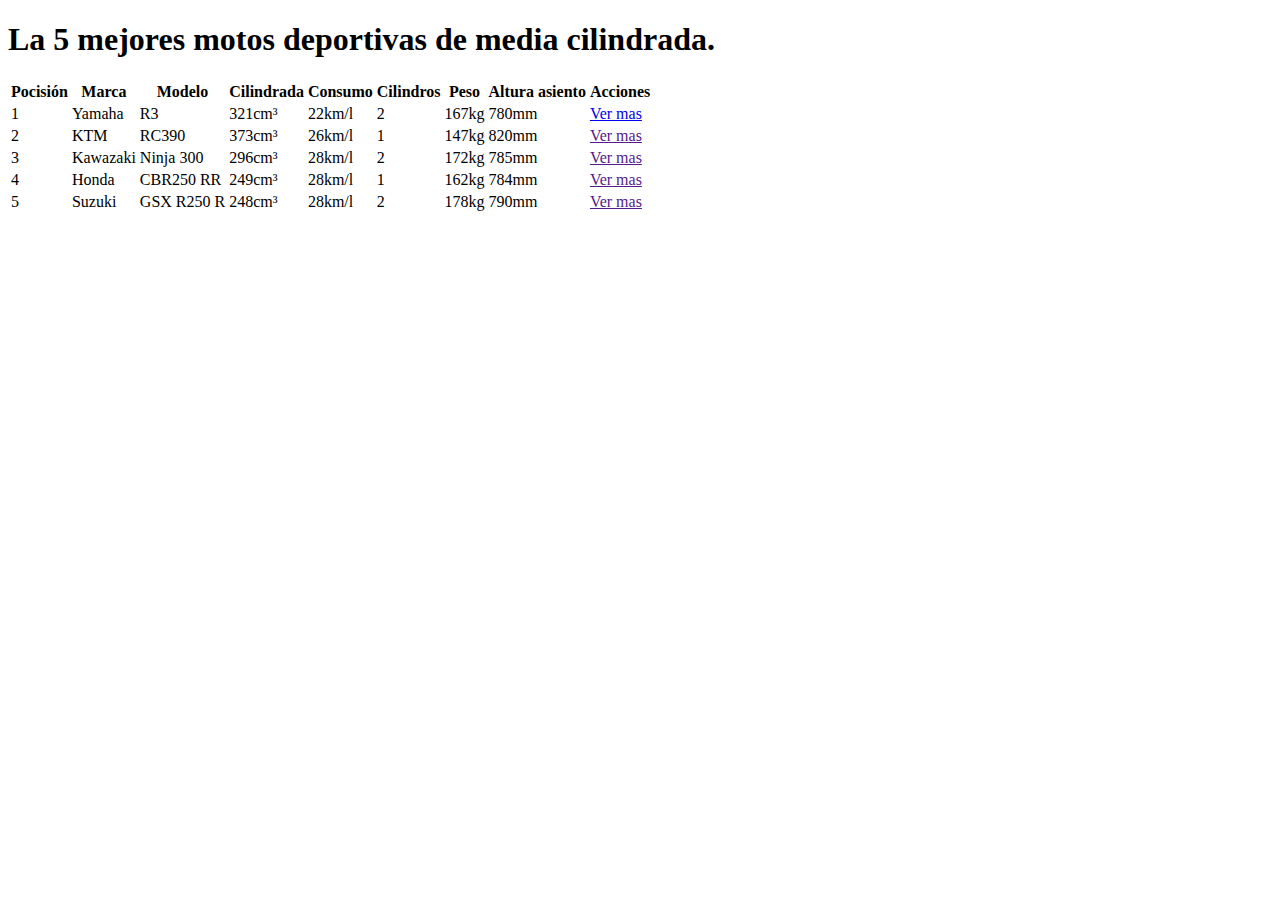
==== commit 43f66c40: "Update index.html" ====
--- a/Boletines/index.html
+++ b/Boletines/index.html
@@ -11,13 +11,13 @@
     <!--Esta refencia es hacia una hoja normalizadora que se  activara cuando un navegador no soporte nuestra
     hoja de estilo .css, y hace referencia cuando el archivo .css se encuantra en una pagina web-->
     <link href="https://necolas.github.io/normalize.css/8.0.1/normalize.css" rel="stylesheet">
-    <link href="./assets/css/animate.css" rel="stylesheet">
+    <link href="/assets/css/animate.css" rel="stylesheet">
     <!--La siguiente referencia es hacia la hoja de estilos .css principal del proyecto -->
-    <link href="./assets/css/main.css" rel="stylesheet">
+    <link href="/assets/css/main.css" rel="stylesheet">
     <!--Las siguientes referencias son hacia las hojas de estilo que contienen la información de los iconos
     utilizados-->
-    <link href="./font-awesome/css/all.min.css" rel="stylesheet">
-    <link href="./font-awesome/css/fontawesome.min.css" rel="stylesheet">
+    <link href="/font-awesome/css/all.min.css" rel="stylesheet">
+    <link href="/font-awesome/css/fontawesome.min.css" rel="stylesheet">
   </head>
   <!--Comienza el cuerpo de la pagina web-->
   <body>
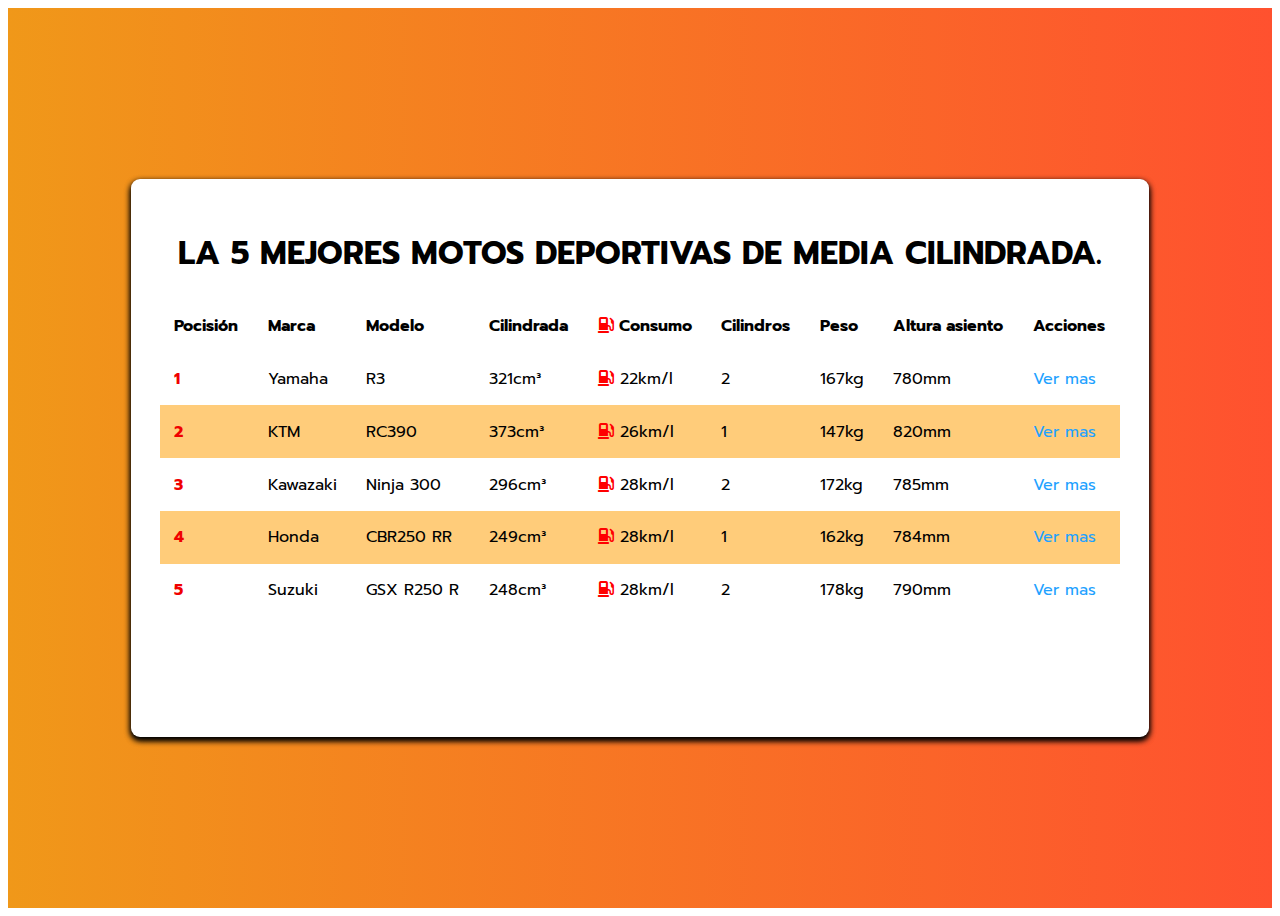
==== commit 5eaae158: "Update index.html" ====
--- a/Boletines/index.html
+++ b/Boletines/index.html
@@ -11,13 +11,13 @@
     <!--Esta refencia es hacia una hoja normalizadora que se  activara cuando un navegador no soporte nuestra
     hoja de estilo .css, y hace referencia cuando el archivo .css se encuantra en una pagina web-->
     <link href="https://necolas.github.io/normalize.css/8.0.1/normalize.css" rel="stylesheet">
-    <link href="/assets/css/animate.css" rel="stylesheet">
+    <link href="./assets/css/animate.css" rel="stylesheet">
     <!--La siguiente referencia es hacia la hoja de estilos .css principal del proyecto -->
-    <link href="/assets/css/main.css" rel="stylesheet">
+    <link href="./assets/css/main.css" rel="stylesheet">
     <!--Las siguientes referencias son hacia las hojas de estilo que contienen la información de los iconos
     utilizados-->
-    <link href="/font-awesome/css/all.min.css" rel="stylesheet">
-    <link href="/font-awesome/css/fontawesome.min.css" rel="stylesheet">
+    <link href="./font-awesome/css/all.min.css" rel="stylesheet">
+    <link href="./font-awesome/css/fontawesome.min.css" rel="stylesheet">
   </head>
   <!--Comienza el cuerpo de la pagina web-->
   <body>
--- a/Boletines/assets/css/main.css
+++ b/Boletines/assets/css/main.css
@@ -0,0 +1,207 @@
+/*Forma en que se define la especificidad en .css
+  <div class="content" id="div"></div>
+
+  div{
+  height: 200px;
+  width: 600;
+  }
+
+  div.content { background-color: yellow; }
+  div { background-color: black; }
+  .content { background-color: red; }
+
+  #div{ background-color: blue; }
+  #div.content{ background-color: purple; }
+  div#div.content{ background-color: grey; }
+  */
+/*Rojo #F00000*/
+/*Naranjado #FFCC7A*/
+/*Azul #1FA2FF*/
+/*Aqui va el comentario*/
+/*En esta instrucción se asigna el tipo de letra a todo el sitio por medio de la etiqueta "html"*/
+html{
+  font-family: 'Prompt', sans-serif;
+}
+
+/*Se elimina el subrayado de los hiperlinks y se les cambia el color por medio de la etiqueta "a"*/
+a{
+  text-decoration: none;
+  color: #1FA2FF;
+}
+
+img{
+  max-width: 100%;
+}
+
+a:hover{
+  opacity: 0.5;
+}
+
+/*Por medio del selector .title se cambian todas las letras a mayusculas, en este caso los titulos*/
+.title{
+  text-transform: uppercase;
+  text-align: center;
+}
+
+/*Los elementos con el selector .container se les agrega un fonde de respaldo, se asigna un fondo degradado y
+se utiliza la caracteristica display-flex, y el asignamiento del tamaño del elemeto por medio de view-ports*/
+.container{
+  background: #FF512F;  /* Respaldo por si algun navegador no respeta o aun no reconoce el degradado */
+  background: -webkit-linear-gradient(to right, #F09819, #FF512F);
+  background: linear-gradient(to right, #F09819, #FF512F);
+  height: 100vh;
+  display: flex;
+  align-items: center;
+  justify-content: center;
+}
+
+/*Se asigna formato al elemento div con el selector .content con respecto al elemento padre*/
+.content{
+  max-width: 960px;
+  width: 100%;
+  height: 80vh;
+  background-color: #fff;
+  /*box-shadow: diferenciaHorizontal diferenciaVertical desenfoque amplitud color*/
+  box-shadow: 0 3px 6px rgb(0, 0, 0, 16), 0 3px 6px rgb(0, 0, 0, 23);
+  /*Aqui se utilizan las shorthand properties utilizando un solo dato para darle el redondeado a todas las
+  esquinas del contenedor*/
+  border-radius: 9px;
+  position: relative;
+
+  /*Esta caracteristica permite controlar el texto que se desborda del elemeto*/
+  overflow: scroll;
+}
+
+.content{
+  padding: 1em;
+}
+td{
+  display: block;
+  width: 100%;
+}
+td:nth-of-type(1){
+  font-size: 1.5em;
+  font-weight: bold;
+  color: #F00000;
+}
+th{
+  display: none;
+}
+
+.actions{
+  position: absolute;
+  top: 1em;
+  right: 1em;
+}
+
+.close{
+  height: 40px;
+  width: 40px;
+  color: white;
+  border-radius: 50%;
+  background-color: #FFCC7A;
+  display: inline-block;
+  box-shadow: 0 3px 6px rgb(0, 0, 0, 16), 0 3px 6px rgb(0, 0, 0, 23);
+  font-weight: 300;
+  cursor: pointer;
+  /*Estos elementos justifican el por que agregar la X en un elemento span, para que flex box centre el elemento
+  dentro del boton circular padre*/
+  display: flex;
+  align-items: center;
+  justify-content: center;
+}
+
+/*Se asigna un entrelineado y ancho de fuente a los elemeots con el selector .paragraph*/
+.paragraph{
+  line-height: 1.8em;
+  font-weight: 300;
+}
+
+/*Se le asigna un color al icono de gasolina*/
+.fa-gas-pump{
+  color: red;
+}
+
+/*Se le da diseño a la tabla, como que abarque el tamaño total del elemento div donde se encuentra,
+ademas se elimina el espacio entre celdas y columnas, todo esto aplicado a quien tenga el selector .table*/
+.table{
+  width: 100%;
+  border-spacing: 0;
+}
+
+/*Se establece un espacio entre el contenido y los limites del contenedor ademas de que se alinian a la izquierda
+y todo esto se aplica a los elementos td y th que se encuentren dentro del elemento que contenga el selector
+.table*/
+.table td, .table th{
+  padding: 0.9em;
+  text-align: left;
+}
+
+/*Se utiliza una psudoclase para asignar un color a las filas pares  que contengan el elemento tr, el sual se
+encuentre dentro del elemento que contenga el selector .table*/
+.table tr:nth-child(even){background-color: #FFCC7A}
+
+.title-item{
+  /*border-bottom: solid;
+  border-width: 2px;
+  border-color: #F00000;*/
+  font-size: 2em;
+  border-bottom: solid 2px #F00000;
+  padding-bottom: 1em;
+  /*
+  Cuando se le ingresan los 4 valores
+   Padding: arriba derecha abajo izquierda
+  Cuando se ingresan 2 valores
+   Padding: arriba/abajo derecha/izquierda
+  Cuando se ingresa un valor
+   Padding: todos
+  */
+}
+
+.addres{
+  font-weight: bold;
+  color: #1FA2FF;
+  font-size: 1.2em;
+  margin-top: 2em;
+  display: inline-block;
+}
+
+.main-image{
+  float: left;
+  margin-right: 1em;
+}
+
+/*Se modifican las caracteristicas del elemento span utilizando shorthand properties*/
+.position{
+  background-color: #F00000;
+  color: white;
+  /*Se pueden utilizar las medidas em o en pixeles*/
+  padding: 0.5em 0.5em 0.9em 3em;
+  /*Tambien se puede realizar con las shorthand properties indicando 1, 2, 4 esquinas*/
+  /*border-radius: AQUI SE INDICAN LAS MEDIDAS DE REDONDEO DE 1, 2 o 4 ESQUINAS;*/
+  border-top-right-radius: 0.4em;
+  border-bottom-right-radius: 0.4em;
+  margin-right: 0.5em;
+}
+
+@media (min-width: 900px){
+  th{
+    display: table-cell;
+  }
+  td{
+    width: auto;
+    display: table-cell;
+  }
+  td:nth-of-type(1){
+    font-size: 1em;
+  }
+  .content{
+    padding: 1.8em;
+  }
+}
+
+@media (min-height: 550px) {
+  .content{
+    height: 500px;
+  }
+}
--- a/Boletines/font-awesome/css/all.min.css
+++ b/Boletines/font-awesome/css/all.min.css
@@ -0,0 +1,5 @@
+/*!
+ * Font Awesome Free 5.13.0 by @fontawesome - https://fontawesome.com
+ * License - https://fontawesome.com/license/free (Icons: CC BY 4.0, Fonts: SIL OFL 1.1, Code: MIT License)
+ */
+.fa,.fab,.fad,.fal,.far,.fas{-moz-osx-font-smoothing:grayscale;-webkit-font-smoothing:antialiased;display:inline-block;font-style:normal;font-variant:normal;text-rendering:auto;line-height:1}.fa-lg{font-size:1.33333em;line-height:.75em;vertical-align:-.0667em}.fa-xs{font-size:.75em}.fa-sm{font-size:.875em}.fa-1x{font-size:1em}.fa-2x{font-size:2em}.fa-3x{font-size:3em}.fa-4x{font-size:4em}.fa-5x{font-size:5em}.fa-6x{font-size:6em}.fa-7x{font-size:7em}.fa-8x{font-size:8em}.fa-9x{font-size:9em}.fa-10x{font-size:10em}.fa-fw{text-align:center;width:1.25em}.fa-ul{list-style-type:none;margin-left:2.5em;padding-left:0}.fa-ul>li{position:relative}.fa-li{left:-2em;position:absolute;text-align:center;width:2em;line-height:inherit}.fa-border{border:.08em solid #eee;border-radius:.1em;padding:.2em .25em .15em}.fa-pull-left{float:left}.fa-pull-right{float:right}.fa.fa-pull-left,.fab.fa-pull-left,.fal.fa-pull-left,.far.fa-pull-left,.fas.fa-pull-left{margin-right:.3em}.fa.fa-pull-right,.fab.fa-pull-right,.fal.fa-pull-right,.far.fa-pull-right,.fas.fa-pull-right{margin-left:.3em}.fa-spin{-webkit-animation:fa-spin 2s linear infinite;animation:fa-spin 2s linear infinite}.fa-pulse{-webkit-animation:fa-spin 1s steps(8) infinite;animation:fa-spin 1s steps(8) infinite}@-webkit-keyframes fa-spin{0%{-webkit-transform:rotate(0deg);transform:rotate(0deg)}to{-webkit-transform:rotate(1turn);transform:rotate(1turn)}}@keyframes fa-spin{0%{-webkit-transform:rotate(0deg);transform:rotate(0deg)}to{-webkit-transform:rotate(1turn);transform:rotate(1turn)}}.fa-rotate-90{-ms-filter:"progid:DXImageTransform.Microsoft.BasicImage(rotation=1)";-webkit-transform:rotate(90deg);transform:rotate(90deg)}.fa-rotate-180{-ms-filter:"progid:DXImageTransform.Microsoft.BasicImage(rotation=2)";-webkit-transform:rotate(180deg);transform:rotate(180deg)}.fa-rotate-270{-ms-filter:"progid:DXImageTransform.Microsoft.BasicImage(rotation=3)";-webkit-transform:rotate(270deg);transform:rotate(270deg)}.fa-flip-horizontal{-ms-filter:"progid:DXImageTransform.Microsoft.BasicImage(rotation=0, mirror=1)";-webkit-transform:scaleX(-1);transform:scaleX(-1)}.fa-flip-vertical{-webkit-transform:scaleY(-1);transform:scaleY(-1)}.fa-flip-both,.fa-flip-horizontal.fa-flip-vertical,.fa-flip-vertical{-ms-filter:"progid:DXImageTransform.Microsoft.BasicImage(rotation=2, mirror=1)"}.fa-flip-both,.fa-flip-horizontal.fa-flip-vertical{-webkit-transform:scale(-1);transform:scale(-1)}:root .fa-flip-both,:root .fa-flip-horizontal,:root .fa-flip-vertical,:root .fa-rotate-90,:root .fa-rotate-180,:root .fa-rotate-270{-webkit-filter:none;filter:none}.fa-stack{display:inline-block;height:2em;line-height:2em;position:relative;vertical-align:middle;width:2.5em}.fa-stack-1x,.fa-stack-2x{left:0;position:absolute;text-align:center;width:100%}.fa-stack-1x{line-height:inherit}.fa-stack-2x{font-size:2em}.fa-inverse{color:#fff}.fa-500px:before{content:"\f26e"}.fa-accessible-icon:before{content:"\f368"}.fa-accusoft:before{content:"\f369"}.fa-acquisitions-incorporated:before{content:"\f6af"}.fa-ad:before{content:"\f641"}.fa-address-book:before{content:"\f2b9"}.fa-address-card:before{content:"\f2bb"}.fa-adjust:before{content:"\f042"}.fa-adn:before{content:"\f170"}.fa-adobe:before{content:"\f778"}.fa-adversal:before{content:"\f36a"}.fa-affiliatetheme:before{content:"\f36b"}.fa-air-freshener:before{content:"\f5d0"}.fa-airbnb:before{content:"\f834"}.fa-algolia:before{content:"\f36c"}.fa-align-center:before{content:"\f037"}.fa-align-justify:before{content:"\f039"}.fa-align-left:before{content:"\f036"}.fa-align-right:before{content:"\f038"}.fa-alipay:before{content:"\f642"}.fa-allergies:before{content:"\f461"}.fa-amazon:before{content:"\f270"}.fa-amazon-pay:before{content:"\f42c"}.fa-ambulance:before{content:"\f0f9"}.fa-american-sign-language-interpreting:before{content:"\f2a3"}.fa-amilia:before{content:"\f36d"}.fa-anchor:before{content:"\f13d"}.fa-android:before{content:"\f17b"}.fa-angellist:before{content:"\f209"}.fa-angle-double-down:before{content:"\f103"}.fa-angle-double-left:before{content:"\f100"}.fa-angle-double-right:before{content:"\f101"}.fa-angle-double-up:before{content:"\f102"}.fa-angle-down:before{content:"\f107"}.fa-angle-left:before{content:"\f104"}.fa-angle-right:before{content:"\f105"}.fa-angle-up:before{content:"\f106"}.fa-angry:before{content:"\f556"}.fa-angrycreative:before{content:"\f36e"}.fa-angular:before{content:"\f420"}.fa-ankh:before{content:"\f644"}.fa-app-store:before{content:"\f36f"}.fa-app-store-ios:before{content:"\f370"}.fa-apper:before{content:"\f371"}.fa-apple:before{content:"\f179"}.fa-apple-alt:before{content:"\f5d1"}.fa-apple-pay:before{content:"\f415"}.fa-archive:before{content:"\f187"}.fa-archway:before{content:"\f557"}.fa-arrow-alt-circle-down:before{content:"\f358"}.fa-arrow-alt-circle-left:before{content:"\f359"}.fa-arrow-alt-circle-right:before{content:"\f35a"}.fa-arrow-alt-circle-up:before{content:"\f35b"}.fa-arrow-circle-down:before{content:"\f0ab"}.fa-arrow-circle-left:before{content:"\f0a8"}.fa-arrow-circle-right:before{content:"\f0a9"}.fa-arrow-circle-up:before{content:"\f0aa"}.fa-arrow-down:before{content:"\f063"}.fa-arrow-left:before{content:"\f060"}.fa-arrow-right:before{content:"\f061"}.fa-arrow-up:before{content:"\f062"}.fa-arrows-alt:before{content:"\f0b2"}.fa-arrows-alt-h:before{content:"\f337"}.fa-arrows-alt-v:before{content:"\f338"}.fa-artstation:before{content:"\f77a"}.fa-assistive-listening-systems:before{content:"\f2a2"}.fa-asterisk:before{content:"\f069"}.fa-asymmetrik:before{content:"\f372"}.fa-at:before{content:"\f1fa"}.fa-atlas:before{content:"\f558"}.fa-atlassian:before{content:"\f77b"}.fa-atom:before{content:"\f5d2"}.fa-audible:before{content:"\f373"}.fa-audio-description:before{content:"\f29e"}.fa-autoprefixer:before{content:"\f41c"}.fa-avianex:before{content:"\f374"}.fa-aviato:before{content:"\f421"}.fa-award:before{content:"\f559"}.fa-aws:before{content:"\f375"}.fa-baby:before{content:"\f77c"}.fa-baby-carriage:before{content:"\f77d"}.fa-backspace:before{content:"\f55a"}.fa-backward:before{content:"\f04a"}.fa-bacon:before{content:"\f7e5"}.fa-bahai:before{content:"\f666"}.fa-balance-scale:before{content:"\f24e"}.fa-balance-scale-left:before{content:"\f515"}.fa-balance-scale-right:before{content:"\f516"}.fa-ban:before{content:"\f05e"}.fa-band-aid:before{content:"\f462"}.fa-bandcamp:before{content:"\f2d5"}.fa-barcode:before{content:"\f02a"}.fa-bars:before{content:"\f0c9"}.fa-baseball-ball:before{content:"\f433"}.fa-basketball-ball:before{content:"\f434"}.fa-bath:before{content:"\f2cd"}.fa-battery-empty:before{content:"\f244"}.fa-battery-full:before{content:"\f240"}.fa-battery-half:before{content:"\f242"}.fa-battery-quarter:before{content:"\f243"}.fa-battery-three-quarters:before{content:"\f241"}.fa-battle-net:before{content:"\f835"}.fa-bed:before{content:"\f236"}.fa-beer:before{content:"\f0fc"}.fa-behance:before{content:"\f1b4"}.fa-behance-square:before{content:"\f1b5"}.fa-bell:before{content:"\f0f3"}.fa-bell-slash:before{content:"\f1f6"}.fa-bezier-curve:before{content:"\f55b"}.fa-bible:before{content:"\f647"}.fa-bicycle:before{content:"\f206"}.fa-biking:before{content:"\f84a"}.fa-bimobject:before{content:"\f378"}.fa-binoculars:before{content:"\f1e5"}.fa-biohazard:before{content:"\f780"}.fa-birthday-cake:before{content:"\f1fd"}.fa-bitbucket:before{content:"\f171"}.fa-bitcoin:before{content:"\f379"}.fa-bity:before{content:"\f37a"}.fa-black-tie:before{content:"\f27e"}.fa-blackberry:before{content:"\f37b"}.fa-blender:before{content:"\f517"}.fa-blender-phone:before{content:"\f6b6"}.fa-blind:before{content:"\f29d"}.fa-blog:before{content:"\f781"}.fa-blogger:before{content:"\f37c"}.fa-blogger-b:before{content:"\f37d"}.fa-bluetooth:before{content:"\f293"}.fa-bluetooth-b:before{content:"\f294"}.fa-bold:before{content:"\f032"}.fa-bolt:before{content:"\f0e7"}.fa-bomb:before{content:"\f1e2"}.fa-bone:before{content:"\f5d7"}.fa-bong:before{content:"\f55c"}.fa-book:before{content:"\f02d"}.fa-book-dead:before{content:"\f6b7"}.fa-book-medical:before{content:"\f7e6"}.fa-book-open:before{content:"\f518"}.fa-book-reader:before{content:"\f5da"}.fa-bookmark:before{content:"\f02e"}.fa-bootstrap:before{content:"\f836"}.fa-border-all:before{content:"\f84c"}.fa-border-none:before{content:"\f850"}.fa-border-style:before{content:"\f853"}.fa-bowling-ball:before{content:"\f436"}.fa-box:before{content:"\f466"}.fa-box-open:before{content:"\f49e"}.fa-box-tissue:before{content:"\f95b"}.fa-boxes:before{content:"\f468"}.fa-braille:before{content:"\f2a1"}.fa-brain:before{content:"\f5dc"}.fa-bread-slice:before{content:"\f7ec"}.fa-briefcase:before{content:"\f0b1"}.fa-briefcase-medical:before{content:"\f469"}.fa-broadcast-tower:before{content:"\f519"}.fa-broom:before{content:"\f51a"}.fa-brush:before{content:"\f55d"}.fa-btc:before{content:"\f15a"}.fa-buffer:before{content:"\f837"}.fa-bug:before{content:"\f188"}.fa-building:before{content:"\f1ad"}.fa-bullhorn:before{content:"\f0a1"}.fa-bullseye:before{content:"\f140"}.fa-burn:before{content:"\f46a"}.fa-buromobelexperte:before{content:"\f37f"}.fa-bus:before{content:"\f207"}.fa-bus-alt:before{content:"\f55e"}.fa-business-time:before{content:"\f64a"}.fa-buy-n-large:before{content:"\f8a6"}.fa-buysellads:before{content:"\f20d"}.fa-calculator:before{content:"\f1ec"}.fa-calendar:before{content:"\f133"}.fa-calendar-alt:before{content:"\f073"}.fa-calendar-check:before{content:"\f274"}.fa-calendar-day:before{content:"\f783"}.fa-calendar-minus:before{content:"\f272"}.fa-calendar-plus:before{content:"\f271"}.fa-calendar-times:before{content:"\f273"}.fa-calendar-week:before{content:"\f784"}.fa-camera:before{content:"\f030"}.fa-camera-retro:before{content:"\f083"}.fa-campground:before{content:"\f6bb"}.fa-canadian-maple-leaf:before{content:"\f785"}.fa-candy-cane:before{content:"\f786"}.fa-cannabis:before{content:"\f55f"}.fa-capsules:before{content:"\f46b"}.fa-car:before{content:"\f1b9"}.fa-car-alt:before{content:"\f5de"}.fa-car-battery:before{content:"\f5df"}.fa-car-crash:before{content:"\f5e1"}.fa-car-side:before{content:"\f5e4"}.fa-caravan:before{content:"\f8ff"}.fa-caret-down:before{content:"\f0d7"}.fa-caret-left:before{content:"\f0d9"}.fa-caret-right:before{content:"\f0da"}.fa-caret-square-down:before{content:"\f150"}.fa-caret-square-left:before{content:"\f191"}.fa-caret-square-right:before{content:"\f152"}.fa-caret-square-up:before{content:"\f151"}.fa-caret-up:before{content:"\f0d8"}.fa-carrot:before{content:"\f787"}.fa-cart-arrow-down:before{content:"\f218"}.fa-cart-plus:before{content:"\f217"}.fa-cash-register:before{content:"\f788"}.fa-cat:before{content:"\f6be"}.fa-cc-amazon-pay:before{content:"\f42d"}.fa-cc-amex:before{content:"\f1f3"}.fa-cc-apple-pay:before{content:"\f416"}.fa-cc-diners-club:before{content:"\f24c"}.fa-cc-discover:before{content:"\f1f2"}.fa-cc-jcb:before{content:"\f24b"}.fa-cc-mastercard:before{content:"\f1f1"}.fa-cc-paypal:before{content:"\f1f4"}.fa-cc-stripe:before{content:"\f1f5"}.fa-cc-visa:before{content:"\f1f0"}.fa-centercode:before{content:"\f380"}.fa-centos:before{content:"\f789"}.fa-certificate:before{content:"\f0a3"}.fa-chair:before{content:"\f6c0"}.fa-chalkboard:before{content:"\f51b"}.fa-chalkboard-teacher:before{content:"\f51c"}.fa-charging-station:before{content:"\f5e7"}.fa-chart-area:before{content:"\f1fe"}.fa-chart-bar:before{content:"\f080"}.fa-chart-line:before{content:"\f201"}.fa-chart-pie:before{content:"\f200"}.fa-check:before{content:"\f00c"}.fa-check-circle:before{content:"\f058"}.fa-check-double:before{content:"\f560"}.fa-check-square:before{content:"\f14a"}.fa-cheese:before{content:"\f7ef"}.fa-chess:before{content:"\f439"}.fa-chess-bishop:before{content:"\f43a"}.fa-chess-board:before{content:"\f43c"}.fa-chess-king:before{content:"\f43f"}.fa-chess-knight:before{content:"\f441"}.fa-chess-pawn:before{content:"\f443"}.fa-chess-queen:before{content:"\f445"}.fa-chess-rook:before{content:"\f447"}.fa-chevron-circle-down:before{content:"\f13a"}.fa-chevron-circle-left:before{content:"\f137"}.fa-chevron-circle-right:before{content:"\f138"}.fa-chevron-circle-up:before{content:"\f139"}.fa-chevron-down:before{content:"\f078"}.fa-chevron-left:before{content:"\f053"}.fa-chevron-right:before{content:"\f054"}.fa-chevron-up:before{content:"\f077"}.fa-child:before{content:"\f1ae"}.fa-chrome:before{content:"\f268"}.fa-chromecast:before{content:"\f838"}.fa-church:before{content:"\f51d"}.fa-circle:before{content:"\f111"}.fa-circle-notch:before{content:"\f1ce"}.fa-city:before{content:"\f64f"}.fa-clinic-medical:before{content:"\f7f2"}.fa-clipboard:before{content:"\f328"}.fa-clipboard-check:before{content:"\f46c"}.fa-clipboard-list:before{content:"\f46d"}.fa-clock:before{content:"\f017"}.fa-clone:before{content:"\f24d"}.fa-closed-captioning:before{content:"\f20a"}.fa-cloud:before{content:"\f0c2"}.fa-cloud-download-alt:before{content:"\f381"}.fa-cloud-meatball:before{content:"\f73b"}.fa-cloud-moon:before{content:"\f6c3"}.fa-cloud-moon-rain:before{content:"\f73c"}.fa-cloud-rain:before{content:"\f73d"}.fa-cloud-showers-heavy:before{content:"\f740"}.fa-cloud-sun:before{content:"\f6c4"}.fa-cloud-sun-rain:before{content:"\f743"}.fa-cloud-upload-alt:before{content:"\f382"}.fa-cloudscale:before{content:"\f383"}.fa-cloudsmith:before{content:"\f384"}.fa-cloudversify:before{content:"\f385"}.fa-cocktail:before{content:"\f561"}.fa-code:before{content:"\f121"}.fa-code-branch:before{content:"\f126"}.fa-codepen:before{content:"\f1cb"}.fa-codiepie:before{content:"\f284"}.fa-coffee:before{content:"\f0f4"}.fa-cog:before{content:"\f013"}.fa-cogs:before{content:"\f085"}.fa-coins:before{content:"\f51e"}.fa-columns:before{content:"\f0db"}.fa-comment:before{content:"\f075"}.fa-comment-alt:before{content:"\f27a"}.fa-comment-dollar:before{content:"\f651"}.fa-comment-dots:before{content:"\f4ad"}.fa-comment-medical:before{content:"\f7f5"}.fa-comment-slash:before{content:"\f4b3"}.fa-comments:before{content:"\f086"}.fa-comments-dollar:before{content:"\f653"}.fa-compact-disc:before{content:"\f51f"}.fa-compass:before{content:"\f14e"}.fa-compress:before{content:"\f066"}.fa-compress-alt:before{content:"\f422"}.fa-compress-arrows-alt:before{content:"\f78c"}.fa-concierge-bell:before{content:"\f562"}.fa-confluence:before{content:"\f78d"}.fa-connectdevelop:before{content:"\f20e"}.fa-contao:before{content:"\f26d"}.fa-cookie:before{content:"\f563"}.fa-cookie-bite:before{content:"\f564"}.fa-copy:before{content:"\f0c5"}.fa-copyright:before{content:"\f1f9"}.fa-cotton-bureau:before{content:"\f89e"}.fa-couch:before{content:"\f4b8"}.fa-cpanel:before{content:"\f388"}.fa-creative-commons:before{content:"\f25e"}.fa-creative-commons-by:before{content:"\f4e7"}.fa-creative-commons-nc:before{content:"\f4e8"}.fa-creative-commons-nc-eu:before{content:"\f4e9"}.fa-creative-commons-nc-jp:before{content:"\f4ea"}.fa-creative-commons-nd:before{content:"\f4eb"}.fa-creative-commons-pd:before{content:"\f4ec"}.fa-creative-commons-pd-alt:before{content:"\f4ed"}.fa-creative-commons-remix:before{content:"\f4ee"}.fa-creative-commons-sa:before{content:"\f4ef"}.fa-creative-commons-sampling:before{content:"\f4f0"}.fa-creative-commons-sampling-plus:before{content:"\f4f1"}.fa-creative-commons-share:before{content:"\f4f2"}.fa-creative-commons-zero:before{content:"\f4f3"}.fa-credit-card:before{content:"\f09d"}.fa-critical-role:before{content:"\f6c9"}.fa-crop:before{content:"\f125"}.fa-crop-alt:before{content:"\f565"}.fa-cross:before{content:"\f654"}.fa-crosshairs:before{content:"\f05b"}.fa-crow:before{content:"\f520"}.fa-crown:before{content:"\f521"}.fa-crutch:before{content:"\f7f7"}.fa-css3:before{content:"\f13c"}.fa-css3-alt:before{content:"\f38b"}.fa-cube:before{content:"\f1b2"}.fa-cubes:before{content:"\f1b3"}.fa-cut:before{content:"\f0c4"}.fa-cuttlefish:before{content:"\f38c"}.fa-d-and-d:before{content:"\f38d"}.fa-d-and-d-beyond:before{content:"\f6ca"}.fa-dailymotion:before{content:"\f952"}.fa-dashcube:before{content:"\f210"}.fa-database:before{content:"\f1c0"}.fa-deaf:before{content:"\f2a4"}.fa-delicious:before{content:"\f1a5"}.fa-democrat:before{content:"\f747"}.fa-deploydog:before{content:"\f38e"}.fa-deskpro:before{content:"\f38f"}.fa-desktop:before{content:"\f108"}.fa-dev:before{content:"\f6cc"}.fa-deviantart:before{content:"\f1bd"}.fa-dharmachakra:before{content:"\f655"}.fa-dhl:before{content:"\f790"}.fa-diagnoses:before{content:"\f470"}.fa-diaspora:before{content:"\f791"}.fa-dice:before{content:"\f522"}.fa-dice-d20:before{content:"\f6cf"}.fa-dice-d6:before{content:"\f6d1"}.fa-dice-five:before{content:"\f523"}.fa-dice-four:before{content:"\f524"}.fa-dice-one:before{content:"\f525"}.fa-dice-six:before{content:"\f526"}.fa-dice-three:before{content:"\f527"}.fa-dice-two:before{content:"\f528"}.fa-digg:before{content:"\f1a6"}.fa-digital-ocean:before{content:"\f391"}.fa-digital-tachograph:before{content:"\f566"}.fa-directions:before{content:"\f5eb"}.fa-discord:before{content:"\f392"}.fa-discourse:before{content:"\f393"}.fa-disease:before{content:"\f7fa"}.fa-divide:before{content:"\f529"}.fa-dizzy:before{content:"\f567"}.fa-dna:before{content:"\f471"}.fa-dochub:before{content:"\f394"}.fa-docker:before{content:"\f395"}.fa-dog:before{content:"\f6d3"}.fa-dollar-sign:before{content:"\f155"}.fa-dolly:before{content:"\f472"}.fa-dolly-flatbed:before{content:"\f474"}.fa-donate:before{content:"\f4b9"}.fa-door-closed:before{content:"\f52a"}.fa-door-open:before{content:"\f52b"}.fa-dot-circle:before{content:"\f192"}.fa-dove:before{content:"\f4ba"}.fa-download:before{content:"\f019"}.fa-draft2digital:before{content:"\f396"}.fa-drafting-compass:before{content:"\f568"}.fa-dragon:before{content:"\f6d5"}.fa-draw-polygon:before{content:"\f5ee"}.fa-dribbble:before{content:"\f17d"}.fa-dribbble-square:before{content:"\f397"}.fa-dropbox:before{content:"\f16b"}.fa-drum:before{content:"\f569"}.fa-drum-steelpan:before{content:"\f56a"}.fa-drumstick-bite:before{content:"\f6d7"}.fa-drupal:before{content:"\f1a9"}.fa-dumbbell:before{content:"\f44b"}.fa-dumpster:before{content:"\f793"}.fa-dumpster-fire:before{content:"\f794"}.fa-dungeon:before{content:"\f6d9"}.fa-dyalog:before{content:"\f399"}.fa-earlybirds:before{content:"\f39a"}.fa-ebay:before{content:"\f4f4"}.fa-edge:before{content:"\f282"}.fa-edit:before{content:"\f044"}.fa-egg:before{content:"\f7fb"}.fa-eject:before{content:"\f052"}.fa-elementor:before{content:"\f430"}.fa-ellipsis-h:before{content:"\f141"}.fa-ellipsis-v:before{content:"\f142"}.fa-ello:before{content:"\f5f1"}.fa-ember:before{content:"\f423"}.fa-empire:before{content:"\f1d1"}.fa-envelope:before{content:"\f0e0"}.fa-envelope-open:before{content:"\f2b6"}.fa-envelope-open-text:before{content:"\f658"}.fa-envelope-square:before{content:"\f199"}.fa-envira:before{content:"\f299"}.fa-equals:before{content:"\f52c"}.fa-eraser:before{content:"\f12d"}.fa-erlang:before{content:"\f39d"}.fa-ethereum:before{content:"\f42e"}.fa-ethernet:before{content:"\f796"}.fa-etsy:before{content:"\f2d7"}.fa-euro-sign:before{content:"\f153"}.fa-evernote:before{content:"\f839"}.fa-exchange-alt:before{content:"\f362"}.fa-exclamation:before{content:"\f12a"}.fa-exclamation-circle:before{content:"\f06a"}.fa-exclamation-triangle:before{content:"\f071"}.fa-expand:before{content:"\f065"}.fa-expand-alt:before{content:"\f424"}.fa-expand-arrows-alt:before{content:"\f31e"}.fa-expeditedssl:before{content:"\f23e"}.fa-external-link-alt:before{content:"\f35d"}.fa-external-link-square-alt:before{content:"\f360"}.fa-eye:before{content:"\f06e"}.fa-eye-dropper:before{content:"\f1fb"}.fa-eye-slash:before{content:"\f070"}.fa-facebook:before{content:"\f09a"}.fa-facebook-f:before{content:"\f39e"}.fa-facebook-messenger:before{content:"\f39f"}.fa-facebook-square:before{content:"\f082"}.fa-fan:before{content:"\f863"}.fa-fantasy-flight-games:before{content:"\f6dc"}.fa-fast-backward:before{content:"\f049"}.fa-fast-forward:before{content:"\f050"}.fa-faucet:before{content:"\f905"}.fa-fax:before{content:"\f1ac"}.fa-feather:before{content:"\f52d"}.fa-feather-alt:before{content:"\f56b"}.fa-fedex:before{content:"\f797"}.fa-fedora:before{content:"\f798"}.fa-female:before{content:"\f182"}.fa-fighter-jet:before{content:"\f0fb"}.fa-figma:before{content:"\f799"}.fa-file:before{content:"\f15b"}.fa-file-alt:before{content:"\f15c"}.fa-file-archive:before{content:"\f1c6"}.fa-file-audio:before{content:"\f1c7"}.fa-file-code:before{content:"\f1c9"}.fa-file-contract:before{content:"\f56c"}.fa-file-csv:before{content:"\f6dd"}.fa-file-download:before{content:"\f56d"}.fa-file-excel:before{content:"\f1c3"}.fa-file-export:before{content:"\f56e"}.fa-file-image:before{content:"\f1c5"}.fa-file-import:before{content:"\f56f"}.fa-file-invoice:before{content:"\f570"}.fa-file-invoice-dollar:before{content:"\f571"}.fa-file-medical:before{content:"\f477"}.fa-file-medical-alt:before{content:"\f478"}.fa-file-pdf:before{content:"\f1c1"}.fa-file-powerpoint:before{content:"\f1c4"}.fa-file-prescription:before{content:"\f572"}.fa-file-signature:before{content:"\f573"}.fa-file-upload:before{content:"\f574"}.fa-file-video:before{content:"\f1c8"}.fa-file-word:before{content:"\f1c2"}.fa-fill:before{content:"\f575"}.fa-fill-drip:before{content:"\f576"}.fa-film:before{content:"\f008"}.fa-filter:before{content:"\f0b0"}.fa-fingerprint:before{content:"\f577"}.fa-fire:before{content:"\f06d"}.fa-fire-alt:before{content:"\f7e4"}.fa-fire-extinguisher:before{content:"\f134"}.fa-firefox:before{content:"\f269"}.fa-firefox-browser:before{content:"\f907"}.fa-first-aid:before{content:"\f479"}.fa-first-order:before{content:"\f2b0"}.fa-first-order-alt:before{content:"\f50a"}.fa-firstdraft:before{content:"\f3a1"}.fa-fish:before{content:"\f578"}.fa-fist-raised:before{content:"\f6de"}.fa-flag:before{content:"\f024"}.fa-flag-checkered:before{content:"\f11e"}.fa-flag-usa:before{content:"\f74d"}.fa-flask:before{content:"\f0c3"}.fa-flickr:before{content:"\f16e"}.fa-flipboard:before{content:"\f44d"}.fa-flushed:before{content:"\f579"}.fa-fly:before{content:"\f417"}.fa-folder:before{content:"\f07b"}.fa-folder-minus:before{content:"\f65d"}.fa-folder-open:before{content:"\f07c"}.fa-folder-plus:before{content:"\f65e"}.fa-font:before{content:"\f031"}.fa-font-awesome:before{content:"\f2b4"}.fa-font-awesome-alt:before{content:"\f35c"}.fa-font-awesome-flag:before{content:"\f425"}.fa-font-awesome-logo-full:before{content:"\f4e6"}.fa-fonticons:before{content:"\f280"}.fa-fonticons-fi:before{content:"\f3a2"}.fa-football-ball:before{content:"\f44e"}.fa-fort-awesome:before{content:"\f286"}.fa-fort-awesome-alt:before{content:"\f3a3"}.fa-forumbee:before{content:"\f211"}.fa-forward:before{content:"\f04e"}.fa-foursquare:before{content:"\f180"}.fa-free-code-camp:before{content:"\f2c5"}.fa-freebsd:before{content:"\f3a4"}.fa-frog:before{content:"\f52e"}.fa-frown:before{content:"\f119"}.fa-frown-open:before{content:"\f57a"}.fa-fulcrum:before{content:"\f50b"}.fa-funnel-dollar:before{content:"\f662"}.fa-futbol:before{content:"\f1e3"}.fa-galactic-republic:before{content:"\f50c"}.fa-galactic-senate:before{content:"\f50d"}.fa-gamepad:before{content:"\f11b"}.fa-gas-pump:before{content:"\f52f"}.fa-gavel:before{content:"\f0e3"}.fa-gem:before{content:"\f3a5"}.fa-genderless:before{content:"\f22d"}.fa-get-pocket:before{content:"\f265"}.fa-gg:before{content:"\f260"}.fa-gg-circle:before{content:"\f261"}.fa-ghost:before{content:"\f6e2"}.fa-gift:before{content:"\f06b"}.fa-gifts:before{content:"\f79c"}.fa-git:before{content:"\f1d3"}.fa-git-alt:before{content:"\f841"}.fa-git-square:before{content:"\f1d2"}.fa-github:before{content:"\f09b"}.fa-github-alt:before{content:"\f113"}.fa-github-square:before{content:"\f092"}.fa-gitkraken:before{content:"\f3a6"}.fa-gitlab:before{content:"\f296"}.fa-gitter:before{content:"\f426"}.fa-glass-cheers:before{content:"\f79f"}.fa-glass-martini:before{content:"\f000"}.fa-glass-martini-alt:before{content:"\f57b"}.fa-glass-whiskey:before{content:"\f7a0"}.fa-glasses:before{content:"\f530"}.fa-glide:before{content:"\f2a5"}.fa-glide-g:before{content:"\f2a6"}.fa-globe:before{content:"\f0ac"}.fa-globe-africa:before{content:"\f57c"}.fa-globe-americas:before{content:"\f57d"}.fa-globe-asia:before{content:"\f57e"}.fa-globe-europe:before{content:"\f7a2"}.fa-gofore:before{content:"\f3a7"}.fa-golf-ball:before{content:"\f450"}.fa-goodreads:before{content:"\f3a8"}.fa-goodreads-g:before{content:"\f3a9"}.fa-google:before{content:"\f1a0"}.fa-google-drive:before{content:"\f3aa"}.fa-google-play:before{content:"\f3ab"}.fa-google-plus:before{content:"\f2b3"}.fa-google-plus-g:before{content:"\f0d5"}.fa-google-plus-square:before{content:"\f0d4"}.fa-google-wallet:before{content:"\f1ee"}.fa-gopuram:before{content:"\f664"}.fa-graduation-cap:before{content:"\f19d"}.fa-gratipay:before{content:"\f184"}.fa-grav:before{content:"\f2d6"}.fa-greater-than:before{content:"\f531"}.fa-greater-than-equal:before{content:"\f532"}.fa-grimace:before{content:"\f57f"}.fa-grin:before{content:"\f580"}.fa-grin-alt:before{content:"\f581"}.fa-grin-beam:before{content:"\f582"}.fa-grin-beam-sweat:before{content:"\f583"}.fa-grin-hearts:before{content:"\f584"}.fa-grin-squint:before{content:"\f585"}.fa-grin-squint-tears:before{content:"\f586"}.fa-grin-stars:before{content:"\f587"}.fa-grin-tears:before{content:"\f588"}.fa-grin-tongue:before{content:"\f589"}.fa-grin-tongue-squint:before{content:"\f58a"}.fa-grin-tongue-wink:before{content:"\f58b"}.fa-grin-wink:before{content:"\f58c"}.fa-grip-horizontal:before{content:"\f58d"}.fa-grip-lines:before{content:"\f7a4"}.fa-grip-lines-vertical:before{content:"\f7a5"}.fa-grip-vertical:before{content:"\f58e"}.fa-gripfire:before{content:"\f3ac"}.fa-grunt:before{content:"\f3ad"}.fa-guitar:before{content:"\f7a6"}.fa-gulp:before{content:"\f3ae"}.fa-h-square:before{content:"\f0fd"}.fa-hacker-news:before{content:"\f1d4"}.fa-hacker-news-square:before{content:"\f3af"}.fa-hackerrank:before{content:"\f5f7"}.fa-hamburger:before{content:"\f805"}.fa-hammer:before{content:"\f6e3"}.fa-hamsa:before{content:"\f665"}.fa-hand-holding:before{content:"\f4bd"}.fa-hand-holding-heart:before{content:"\f4be"}.fa-hand-holding-medical:before{content:"\f95c"}.fa-hand-holding-usd:before{content:"\f4c0"}.fa-hand-holding-water:before{content:"\f4c1"}.fa-hand-lizard:before{content:"\f258"}.fa-hand-middle-finger:before{content:"\f806"}.fa-hand-paper:before{content:"\f256"}.fa-hand-peace:before{content:"\f25b"}.fa-hand-point-down:before{content:"\f0a7"}.fa-hand-point-left:before{content:"\f0a5"}.fa-hand-point-right:before{content:"\f0a4"}.fa-hand-point-up:before{content:"\f0a6"}.fa-hand-pointer:before{content:"\f25a"}.fa-hand-rock:before{content:"\f255"}.fa-hand-scissors:before{content:"\f257"}.fa-hand-sparkles:before{content:"\f95d"}.fa-hand-spock:before{content:"\f259"}.fa-hands:before{content:"\f4c2"}.fa-hands-helping:before{content:"\f4c4"}.fa-hands-wash:before{content:"\f95e"}.fa-handshake:before{content:"\f2b5"}.fa-handshake-alt-slash:before{content:"\f95f"}.fa-handshake-slash:before{content:"\f960"}.fa-hanukiah:before{content:"\f6e6"}.fa-hard-hat:before{content:"\f807"}.fa-hashtag:before{content:"\f292"}.fa-hat-cowboy:before{content:"\f8c0"}.fa-hat-cowboy-side:before{content:"\f8c1"}.fa-hat-wizard:before{content:"\f6e8"}.fa-hdd:before{content:"\f0a0"}.fa-head-side-cough:before{content:"\f961"}.fa-head-side-cough-slash:before{content:"\f962"}.fa-head-side-mask:before{content:"\f963"}.fa-head-side-virus:before{content:"\f964"}.fa-heading:before{content:"\f1dc"}.fa-headphones:before{content:"\f025"}.fa-headphones-alt:before{content:"\f58f"}.fa-headset:before{content:"\f590"}.fa-heart:before{content:"\f004"}.fa-heart-broken:before{content:"\f7a9"}.fa-heartbeat:before{content:"\f21e"}.fa-helicopter:before{content:"\f533"}.fa-highlighter:before{content:"\f591"}.fa-hiking:before{content:"\f6ec"}.fa-hippo:before{content:"\f6ed"}.fa-hips:before{content:"\f452"}.fa-hire-a-helper:before{content:"\f3b0"}.fa-history:before{content:"\f1da"}.fa-hockey-puck:before{content:"\f453"}.fa-holly-berry:before{content:"\f7aa"}.fa-home:before{content:"\f015"}.fa-hooli:before{content:"\f427"}.fa-hornbill:before{content:"\f592"}.fa-horse:before{content:"\f6f0"}.fa-horse-head:before{content:"\f7ab"}.fa-hospital:before{content:"\f0f8"}.fa-hospital-alt:before{content:"\f47d"}.fa-hospital-symbol:before{content:"\f47e"}.fa-hospital-user:before{content:"\f80d"}.fa-hot-tub:before{content:"\f593"}.fa-hotdog:before{content:"\f80f"}.fa-hotel:before{content:"\f594"}.fa-hotjar:before{content:"\f3b1"}.fa-hourglass:before{content:"\f254"}.fa-hourglass-end:before{content:"\f253"}.fa-hourglass-half:before{content:"\f252"}.fa-hourglass-start:before{content:"\f251"}.fa-house-damage:before{content:"\f6f1"}.fa-house-user:before{content:"\f965"}.fa-houzz:before{content:"\f27c"}.fa-hryvnia:before{content:"\f6f2"}.fa-html5:before{content:"\f13b"}.fa-hubspot:before{content:"\f3b2"}.fa-i-cursor:before{content:"\f246"}.fa-ice-cream:before{content:"\f810"}.fa-icicles:before{content:"\f7ad"}.fa-icons:before{content:"\f86d"}.fa-id-badge:before{content:"\f2c1"}.fa-id-card:before{content:"\f2c2"}.fa-id-card-alt:before{content:"\f47f"}.fa-ideal:before{content:"\f913"}.fa-igloo:before{content:"\f7ae"}.fa-image:before{content:"\f03e"}.fa-images:before{content:"\f302"}.fa-imdb:before{content:"\f2d8"}.fa-inbox:before{content:"\f01c"}.fa-indent:before{content:"\f03c"}.fa-industry:before{content:"\f275"}.fa-infinity:before{content:"\f534"}.fa-info:before{content:"\f129"}.fa-info-circle:before{content:"\f05a"}.fa-instagram:before{content:"\f16d"}.fa-instagram-square:before{content:"\f955"}.fa-intercom:before{content:"\f7af"}.fa-internet-explorer:before{content:"\f26b"}.fa-invision:before{content:"\f7b0"}.fa-ioxhost:before{content:"\f208"}.fa-italic:before{content:"\f033"}.fa-itch-io:before{content:"\f83a"}.fa-itunes:before{content:"\f3b4"}.fa-itunes-note:before{content:"\f3b5"}.fa-java:before{content:"\f4e4"}.fa-jedi:before{content:"\f669"}.fa-jedi-order:before{content:"\f50e"}.fa-jenkins:before{content:"\f3b6"}.fa-jira:before{content:"\f7b1"}.fa-joget:before{content:"\f3b7"}.fa-joint:before{content:"\f595"}.fa-joomla:before{content:"\f1aa"}.fa-journal-whills:before{content:"\f66a"}.fa-js:before{content:"\f3b8"}.fa-js-square:before{content:"\f3b9"}.fa-jsfiddle:before{content:"\f1cc"}.fa-kaaba:before{content:"\f66b"}.fa-kaggle:before{content:"\f5fa"}.fa-key:before{content:"\f084"}.fa-keybase:before{content:"\f4f5"}.fa-keyboard:before{content:"\f11c"}.fa-keycdn:before{content:"\f3ba"}.fa-khanda:before{content:"\f66d"}.fa-kickstarter:before{content:"\f3bb"}.fa-kickstarter-k:before{content:"\f3bc"}.fa-kiss:before{content:"\f596"}.fa-kiss-beam:before{content:"\f597"}.fa-kiss-wink-heart:before{content:"\f598"}.fa-kiwi-bird:before{content:"\f535"}.fa-korvue:before{content:"\f42f"}.fa-landmark:before{content:"\f66f"}.fa-language:before{content:"\f1ab"}.fa-laptop:before{content:"\f109"}.fa-laptop-code:before{content:"\f5fc"}.fa-laptop-house:before{content:"\f966"}.fa-laptop-medical:before{content:"\f812"}.fa-laravel:before{content:"\f3bd"}.fa-lastfm:before{content:"\f202"}.fa-lastfm-square:before{content:"\f203"}.fa-laugh:before{content:"\f599"}.fa-laugh-beam:before{content:"\f59a"}.fa-laugh-squint:before{content:"\f59b"}.fa-laugh-wink:before{content:"\f59c"}.fa-layer-group:before{content:"\f5fd"}.fa-leaf:before{content:"\f06c"}.fa-leanpub:before{content:"\f212"}.fa-lemon:before{content:"\f094"}.fa-less:before{content:"\f41d"}.fa-less-than:before{content:"\f536"}.fa-less-than-equal:before{content:"\f537"}.fa-level-down-alt:before{content:"\f3be"}.fa-level-up-alt:before{content:"\f3bf"}.fa-life-ring:before{content:"\f1cd"}.fa-lightbulb:before{content:"\f0eb"}.fa-line:before{content:"\f3c0"}.fa-link:before{content:"\f0c1"}.fa-linkedin:before{content:"\f08c"}.fa-linkedin-in:before{content:"\f0e1"}.fa-linode:before{content:"\f2b8"}.fa-linux:before{content:"\f17c"}.fa-lira-sign:before{content:"\f195"}.fa-list:before{content:"\f03a"}.fa-list-alt:before{content:"\f022"}.fa-list-ol:before{content:"\f0cb"}.fa-list-ul:before{content:"\f0ca"}.fa-location-arrow:before{content:"\f124"}.fa-lock:before{content:"\f023"}.fa-lock-open:before{content:"\f3c1"}.fa-long-arrow-alt-down:before{content:"\f309"}.fa-long-arrow-alt-left:before{content:"\f30a"}.fa-long-arrow-alt-right:before{content:"\f30b"}.fa-long-arrow-alt-up:before{content:"\f30c"}.fa-low-vision:before{content:"\f2a8"}.fa-luggage-cart:before{content:"\f59d"}.fa-lungs:before{content:"\f604"}.fa-lungs-virus:before{content:"\f967"}.fa-lyft:before{content:"\f3c3"}.fa-magento:before{content:"\f3c4"}.fa-magic:before{content:"\f0d0"}.fa-magnet:before{content:"\f076"}.fa-mail-bulk:before{content:"\f674"}.fa-mailchimp:before{content:"\f59e"}.fa-male:before{content:"\f183"}.fa-mandalorian:before{content:"\f50f"}.fa-map:before{content:"\f279"}.fa-map-marked:before{content:"\f59f"}.fa-map-marked-alt:before{content:"\f5a0"}.fa-map-marker:before{content:"\f041"}.fa-map-marker-alt:before{content:"\f3c5"}.fa-map-pin:before{content:"\f276"}.fa-map-signs:before{content:"\f277"}.fa-markdown:before{content:"\f60f"}.fa-marker:before{content:"\f5a1"}.fa-mars:before{content:"\f222"}.fa-mars-double:before{content:"\f227"}.fa-mars-stroke:before{content:"\f229"}.fa-mars-stroke-h:before{content:"\f22b"}.fa-mars-stroke-v:before{content:"\f22a"}.fa-mask:before{content:"\f6fa"}.fa-mastodon:before{content:"\f4f6"}.fa-maxcdn:before{content:"\f136"}.fa-mdb:before{content:"\f8ca"}.fa-medal:before{content:"\f5a2"}.fa-medapps:before{content:"\f3c6"}.fa-medium:before{content:"\f23a"}.fa-medium-m:before{content:"\f3c7"}.fa-medkit:before{content:"\f0fa"}.fa-medrt:before{content:"\f3c8"}.fa-meetup:before{content:"\f2e0"}.fa-megaport:before{content:"\f5a3"}.fa-meh:before{content:"\f11a"}.fa-meh-blank:before{content:"\f5a4"}.fa-meh-rolling-eyes:before{content:"\f5a5"}.fa-memory:before{content:"\f538"}.fa-mendeley:before{content:"\f7b3"}.fa-menorah:before{content:"\f676"}.fa-mercury:before{content:"\f223"}.fa-meteor:before{content:"\f753"}.fa-microblog:before{content:"\f91a"}.fa-microchip:before{content:"\f2db"}.fa-microphone:before{content:"\f130"}.fa-microphone-alt:before{content:"\f3c9"}.fa-microphone-alt-slash:before{content:"\f539"}.fa-microphone-slash:before{content:"\f131"}.fa-microscope:before{content:"\f610"}.fa-microsoft:before{content:"\f3ca"}.fa-minus:before{content:"\f068"}.fa-minus-circle:before{content:"\f056"}.fa-minus-square:before{content:"\f146"}.fa-mitten:before{content:"\f7b5"}.fa-mix:before{content:"\f3cb"}.fa-mixcloud:before{content:"\f289"}.fa-mixer:before{content:"\f956"}.fa-mizuni:before{content:"\f3cc"}.fa-mobile:before{content:"\f10b"}.fa-mobile-alt:before{content:"\f3cd"}.fa-modx:before{content:"\f285"}.fa-monero:before{content:"\f3d0"}.fa-money-bill:before{content:"\f0d6"}.fa-money-bill-alt:before{content:"\f3d1"}.fa-money-bill-wave:before{content:"\f53a"}.fa-money-bill-wave-alt:before{content:"\f53b"}.fa-money-check:before{content:"\f53c"}.fa-money-check-alt:before{content:"\f53d"}.fa-monument:before{content:"\f5a6"}.fa-moon:before{content:"\f186"}.fa-mortar-pestle:before{content:"\f5a7"}.fa-mosque:before{content:"\f678"}.fa-motorcycle:before{content:"\f21c"}.fa-mountain:before{content:"\f6fc"}.fa-mouse:before{content:"\f8cc"}.fa-mouse-pointer:before{content:"\f245"}.fa-mug-hot:before{content:"\f7b6"}.fa-music:before{content:"\f001"}.fa-napster:before{content:"\f3d2"}.fa-neos:before{content:"\f612"}.fa-network-wired:before{content:"\f6ff"}.fa-neuter:before{content:"\f22c"}.fa-newspaper:before{content:"\f1ea"}.fa-nimblr:before{content:"\f5a8"}.fa-node:before{content:"\f419"}.fa-node-js:before{content:"\f3d3"}.fa-not-equal:before{content:"\f53e"}.fa-notes-medical:before{content:"\f481"}.fa-npm:before{content:"\f3d4"}.fa-ns8:before{content:"\f3d5"}.fa-nutritionix:before{content:"\f3d6"}.fa-object-group:before{content:"\f247"}.fa-object-ungroup:before{content:"\f248"}.fa-odnoklassniki:before{content:"\f263"}.fa-odnoklassniki-square:before{content:"\f264"}.fa-oil-can:before{content:"\f613"}.fa-old-republic:before{content:"\f510"}.fa-om:before{content:"\f679"}.fa-opencart:before{content:"\f23d"}.fa-openid:before{content:"\f19b"}.fa-opera:before{content:"\f26a"}.fa-optin-monster:before{content:"\f23c"}.fa-orcid:before{content:"\f8d2"}.fa-osi:before{content:"\f41a"}.fa-otter:before{content:"\f700"}.fa-outdent:before{content:"\f03b"}.fa-page4:before{content:"\f3d7"}.fa-pagelines:before{content:"\f18c"}.fa-pager:before{content:"\f815"}.fa-paint-brush:before{content:"\f1fc"}.fa-paint-roller:before{content:"\f5aa"}.fa-palette:before{content:"\f53f"}.fa-palfed:before{content:"\f3d8"}.fa-pallet:before{content:"\f482"}.fa-paper-plane:before{content:"\f1d8"}.fa-paperclip:before{content:"\f0c6"}.fa-parachute-box:before{content:"\f4cd"}.fa-paragraph:before{content:"\f1dd"}.fa-parking:before{content:"\f540"}.fa-passport:before{content:"\f5ab"}.fa-pastafarianism:before{content:"\f67b"}.fa-paste:before{content:"\f0ea"}.fa-patreon:before{content:"\f3d9"}.fa-pause:before{content:"\f04c"}.fa-pause-circle:before{content:"\f28b"}.fa-paw:before{content:"\f1b0"}.fa-paypal:before{content:"\f1ed"}.fa-peace:before{content:"\f67c"}.fa-pen:before{content:"\f304"}.fa-pen-alt:before{content:"\f305"}.fa-pen-fancy:before{content:"\f5ac"}.fa-pen-nib:before{content:"\f5ad"}.fa-pen-square:before{content:"\f14b"}.fa-pencil-alt:before{content:"\f303"}.fa-pencil-ruler:before{content:"\f5ae"}.fa-penny-arcade:before{content:"\f704"}.fa-people-arrows:before{content:"\f968"}.fa-people-carry:before{content:"\f4ce"}.fa-pepper-hot:before{content:"\f816"}.fa-percent:before{content:"\f295"}.fa-percentage:before{content:"\f541"}.fa-periscope:before{content:"\f3da"}.fa-person-booth:before{content:"\f756"}.fa-phabricator:before{content:"\f3db"}.fa-phoenix-framework:before{content:"\f3dc"}.fa-phoenix-squadron:before{content:"\f511"}.fa-phone:before{content:"\f095"}.fa-phone-alt:before{content:"\f879"}.fa-phone-slash:before{content:"\f3dd"}.fa-phone-square:before{content:"\f098"}.fa-phone-square-alt:before{content:"\f87b"}.fa-phone-volume:before{content:"\f2a0"}.fa-photo-video:before{content:"\f87c"}.fa-php:before{content:"\f457"}.fa-pied-piper:before{content:"\f2ae"}.fa-pied-piper-alt:before{content:"\f1a8"}.fa-pied-piper-hat:before{content:"\f4e5"}.fa-pied-piper-pp:before{content:"\f1a7"}.fa-pied-piper-square:before{content:"\f91e"}.fa-piggy-bank:before{content:"\f4d3"}.fa-pills:before{content:"\f484"}.fa-pinterest:before{content:"\f0d2"}.fa-pinterest-p:before{content:"\f231"}.fa-pinterest-square:before{content:"\f0d3"}.fa-pizza-slice:before{content:"\f818"}.fa-place-of-worship:before{content:"\f67f"}.fa-plane:before{content:"\f072"}.fa-plane-arrival:before{content:"\f5af"}.fa-plane-departure:before{content:"\f5b0"}.fa-plane-slash:before{content:"\f969"}.fa-play:before{content:"\f04b"}.fa-play-circle:before{content:"\f144"}.fa-playstation:before{content:"\f3df"}.fa-plug:before{content:"\f1e6"}.fa-plus:before{content:"\f067"}.fa-plus-circle:before{content:"\f055"}.fa-plus-square:before{content:"\f0fe"}.fa-podcast:before{content:"\f2ce"}.fa-poll:before{content:"\f681"}.fa-poll-h:before{content:"\f682"}.fa-poo:before{content:"\f2fe"}.fa-poo-storm:before{content:"\f75a"}.fa-poop:before{content:"\f619"}.fa-portrait:before{content:"\f3e0"}.fa-pound-sign:before{content:"\f154"}.fa-power-off:before{content:"\f011"}.fa-pray:before{content:"\f683"}.fa-praying-hands:before{content:"\f684"}.fa-prescription:before{content:"\f5b1"}.fa-prescription-bottle:before{content:"\f485"}.fa-prescription-bottle-alt:before{content:"\f486"}.fa-print:before{content:"\f02f"}.fa-procedures:before{content:"\f487"}.fa-product-hunt:before{content:"\f288"}.fa-project-diagram:before{content:"\f542"}.fa-pump-medical:before{content:"\f96a"}.fa-pump-soap:before{content:"\f96b"}.fa-pushed:before{content:"\f3e1"}.fa-puzzle-piece:before{content:"\f12e"}.fa-python:before{content:"\f3e2"}.fa-qq:before{content:"\f1d6"}.fa-qrcode:before{content:"\f029"}.fa-question:before{content:"\f128"}.fa-question-circle:before{content:"\f059"}.fa-quidditch:before{content:"\f458"}.fa-quinscape:before{content:"\f459"}.fa-quora:before{content:"\f2c4"}.fa-quote-left:before{content:"\f10d"}.fa-quote-right:before{content:"\f10e"}.fa-quran:before{content:"\f687"}.fa-r-project:before{content:"\f4f7"}.fa-radiation:before{content:"\f7b9"}.fa-radiation-alt:before{content:"\f7ba"}.fa-rainbow:before{content:"\f75b"}.fa-random:before{content:"\f074"}.fa-raspberry-pi:before{content:"\f7bb"}.fa-ravelry:before{content:"\f2d9"}.fa-react:before{content:"\f41b"}.fa-reacteurope:before{content:"\f75d"}.fa-readme:before{content:"\f4d5"}.fa-rebel:before{content:"\f1d0"}.fa-receipt:before{content:"\f543"}.fa-record-vinyl:before{content:"\f8d9"}.fa-recycle:before{content:"\f1b8"}.fa-red-river:before{content:"\f3e3"}.fa-reddit:before{content:"\f1a1"}.fa-reddit-alien:before{content:"\f281"}.fa-reddit-square:before{content:"\f1a2"}.fa-redhat:before{content:"\f7bc"}.fa-redo:before{content:"\f01e"}.fa-redo-alt:before{content:"\f2f9"}.fa-registered:before{content:"\f25d"}.fa-remove-format:before{content:"\f87d"}.fa-renren:before{content:"\f18b"}.fa-reply:before{content:"\f3e5"}.fa-reply-all:before{content:"\f122"}.fa-replyd:before{content:"\f3e6"}.fa-republican:before{content:"\f75e"}.fa-researchgate:before{content:"\f4f8"}.fa-resolving:before{content:"\f3e7"}.fa-restroom:before{content:"\f7bd"}.fa-retweet:before{content:"\f079"}.fa-rev:before{content:"\f5b2"}.fa-ribbon:before{content:"\f4d6"}.fa-ring:before{content:"\f70b"}.fa-road:before{content:"\f018"}.fa-robot:before{content:"\f544"}.fa-rocket:before{content:"\f135"}.fa-rocketchat:before{content:"\f3e8"}.fa-rockrms:before{content:"\f3e9"}.fa-route:before{content:"\f4d7"}.fa-rss:before{content:"\f09e"}.fa-rss-square:before{content:"\f143"}.fa-ruble-sign:before{content:"\f158"}.fa-ruler:before{content:"\f545"}.fa-ruler-combined:before{content:"\f546"}.fa-ruler-horizontal:before{content:"\f547"}.fa-ruler-vertical:before{content:"\f548"}.fa-running:before{content:"\f70c"}.fa-rupee-sign:before{content:"\f156"}.fa-sad-cry:before{content:"\f5b3"}.fa-sad-tear:before{content:"\f5b4"}.fa-safari:before{content:"\f267"}.fa-salesforce:before{content:"\f83b"}.fa-sass:before{content:"\f41e"}.fa-satellite:before{content:"\f7bf"}.fa-satellite-dish:before{content:"\f7c0"}.fa-save:before{content:"\f0c7"}.fa-schlix:before{content:"\f3ea"}.fa-school:before{content:"\f549"}.fa-screwdriver:before{content:"\f54a"}.fa-scribd:before{content:"\f28a"}.fa-scroll:before{content:"\f70e"}.fa-sd-card:before{content:"\f7c2"}.fa-search:before{content:"\f002"}.fa-search-dollar:before{content:"\f688"}.fa-search-location:before{content:"\f689"}.fa-search-minus:before{content:"\f010"}.fa-search-plus:before{content:"\f00e"}.fa-searchengin:before{content:"\f3eb"}.fa-seedling:before{content:"\f4d8"}.fa-sellcast:before{content:"\f2da"}.fa-sellsy:before{content:"\f213"}.fa-server:before{content:"\f233"}.fa-servicestack:before{content:"\f3ec"}.fa-shapes:before{content:"\f61f"}.fa-share:before{content:"\f064"}.fa-share-alt:before{content:"\f1e0"}.fa-share-alt-square:before{content:"\f1e1"}.fa-share-square:before{content:"\f14d"}.fa-shekel-sign:before{content:"\f20b"}.fa-shield-alt:before{content:"\f3ed"}.fa-shield-virus:before{content:"\f96c"}.fa-ship:before{content:"\f21a"}.fa-shipping-fast:before{content:"\f48b"}.fa-shirtsinbulk:before{content:"\f214"}.fa-shoe-prints:before{content:"\f54b"}.fa-shopify:before{content:"\f957"}.fa-shopping-bag:before{content:"\f290"}.fa-shopping-basket:before{content:"\f291"}.fa-shopping-cart:before{content:"\f07a"}.fa-shopware:before{content:"\f5b5"}.fa-shower:before{content:"\f2cc"}.fa-shuttle-van:before{content:"\f5b6"}.fa-sign:before{content:"\f4d9"}.fa-sign-in-alt:before{content:"\f2f6"}.fa-sign-language:before{content:"\f2a7"}.fa-sign-out-alt:before{content:"\f2f5"}.fa-signal:before{content:"\f012"}.fa-signature:before{content:"\f5b7"}.fa-sim-card:before{content:"\f7c4"}.fa-simplybuilt:before{content:"\f215"}.fa-sistrix:before{content:"\f3ee"}.fa-sitemap:before{content:"\f0e8"}.fa-sith:before{content:"\f512"}.fa-skating:before{content:"\f7c5"}.fa-sketch:before{content:"\f7c6"}.fa-skiing:before{content:"\f7c9"}.fa-skiing-nordic:before{content:"\f7ca"}.fa-skull:before{content:"\f54c"}.fa-skull-crossbones:before{content:"\f714"}.fa-skyatlas:before{content:"\f216"}.fa-skype:before{content:"\f17e"}.fa-slack:before{content:"\f198"}.fa-slack-hash:before{content:"\f3ef"}.fa-slash:before{content:"\f715"}.fa-sleigh:before{content:"\f7cc"}.fa-sliders-h:before{content:"\f1de"}.fa-slideshare:before{content:"\f1e7"}.fa-smile:before{content:"\f118"}.fa-smile-beam:before{content:"\f5b8"}.fa-smile-wink:before{content:"\f4da"}.fa-smog:before{content:"\f75f"}.fa-smoking:before{content:"\f48d"}.fa-smoking-ban:before{content:"\f54d"}.fa-sms:before{content:"\f7cd"}.fa-snapchat:before{content:"\f2ab"}.fa-snapchat-ghost:before{content:"\f2ac"}.fa-snapchat-square:before{content:"\f2ad"}.fa-snowboarding:before{content:"\f7ce"}.fa-snowflake:before{content:"\f2dc"}.fa-snowman:before{content:"\f7d0"}.fa-snowplow:before{content:"\f7d2"}.fa-soap:before{content:"\f96e"}.fa-socks:before{content:"\f696"}.fa-solar-panel:before{content:"\f5ba"}.fa-sort:before{content:"\f0dc"}.fa-sort-alpha-down:before{content:"\f15d"}.fa-sort-alpha-down-alt:before{content:"\f881"}.fa-sort-alpha-up:before{content:"\f15e"}.fa-sort-alpha-up-alt:before{content:"\f882"}.fa-sort-amount-down:before{content:"\f160"}.fa-sort-amount-down-alt:before{content:"\f884"}.fa-sort-amount-up:before{content:"\f161"}.fa-sort-amount-up-alt:before{content:"\f885"}.fa-sort-down:before{content:"\f0dd"}.fa-sort-numeric-down:before{content:"\f162"}.fa-sort-numeric-down-alt:before{content:"\f886"}.fa-sort-numeric-up:before{content:"\f163"}.fa-sort-numeric-up-alt:before{content:"\f887"}.fa-sort-up:before{content:"\f0de"}.fa-soundcloud:before{content:"\f1be"}.fa-sourcetree:before{content:"\f7d3"}.fa-spa:before{content:"\f5bb"}.fa-space-shuttle:before{content:"\f197"}.fa-speakap:before{content:"\f3f3"}.fa-speaker-deck:before{content:"\f83c"}.fa-spell-check:before{content:"\f891"}.fa-spider:before{content:"\f717"}.fa-spinner:before{content:"\f110"}.fa-splotch:before{content:"\f5bc"}.fa-spotify:before{content:"\f1bc"}.fa-spray-can:before{content:"\f5bd"}.fa-square:before{content:"\f0c8"}.fa-square-full:before{content:"\f45c"}.fa-square-root-alt:before{content:"\f698"}.fa-squarespace:before{content:"\f5be"}.fa-stack-exchange:before{content:"\f18d"}.fa-stack-overflow:before{content:"\f16c"}.fa-stackpath:before{content:"\f842"}.fa-stamp:before{content:"\f5bf"}.fa-star:before{content:"\f005"}.fa-star-and-crescent:before{content:"\f699"}.fa-star-half:before{content:"\f089"}.fa-star-half-alt:before{content:"\f5c0"}.fa-star-of-david:before{content:"\f69a"}.fa-star-of-life:before{content:"\f621"}.fa-staylinked:before{content:"\f3f5"}.fa-steam:before{content:"\f1b6"}.fa-steam-square:before{content:"\f1b7"}.fa-steam-symbol:before{content:"\f3f6"}.fa-step-backward:before{content:"\f048"}.fa-step-forward:before{content:"\f051"}.fa-stethoscope:before{content:"\f0f1"}.fa-sticker-mule:before{content:"\f3f7"}.fa-sticky-note:before{content:"\f249"}.fa-stop:before{content:"\f04d"}.fa-stop-circle:before{content:"\f28d"}.fa-stopwatch:before{content:"\f2f2"}.fa-stopwatch-20:before{content:"\f96f"}.fa-store:before{content:"\f54e"}.fa-store-alt:before{content:"\f54f"}.fa-store-alt-slash:before{content:"\f970"}.fa-store-slash:before{content:"\f971"}.fa-strava:before{content:"\f428"}.fa-stream:before{content:"\f550"}.fa-street-view:before{content:"\f21d"}.fa-strikethrough:before{content:"\f0cc"}.fa-stripe:before{content:"\f429"}.fa-stripe-s:before{content:"\f42a"}.fa-stroopwafel:before{content:"\f551"}.fa-studiovinari:before{content:"\f3f8"}.fa-stumbleupon:before{content:"\f1a4"}.fa-stumbleupon-circle:before{content:"\f1a3"}.fa-subscript:before{content:"\f12c"}.fa-subway:before{content:"\f239"}.fa-suitcase:before{content:"\f0f2"}.fa-suitcase-rolling:before{content:"\f5c1"}.fa-sun:before{content:"\f185"}.fa-superpowers:before{content:"\f2dd"}.fa-superscript:before{content:"\f12b"}.fa-supple:before{content:"\f3f9"}.fa-surprise:before{content:"\f5c2"}.fa-suse:before{content:"\f7d6"}.fa-swatchbook:before{content:"\f5c3"}.fa-swift:before{content:"\f8e1"}.fa-swimmer:before{content:"\f5c4"}.fa-swimming-pool:before{content:"\f5c5"}.fa-symfony:before{content:"\f83d"}.fa-synagogue:before{content:"\f69b"}.fa-sync:before{content:"\f021"}.fa-sync-alt:before{content:"\f2f1"}.fa-syringe:before{content:"\f48e"}.fa-table:before{content:"\f0ce"}.fa-table-tennis:before{content:"\f45d"}.fa-tablet:before{content:"\f10a"}.fa-tablet-alt:before{content:"\f3fa"}.fa-tablets:before{content:"\f490"}.fa-tachometer-alt:before{content:"\f3fd"}.fa-tag:before{content:"\f02b"}.fa-tags:before{content:"\f02c"}.fa-tape:before{content:"\f4db"}.fa-tasks:before{content:"\f0ae"}.fa-taxi:before{content:"\f1ba"}.fa-teamspeak:before{content:"\f4f9"}.fa-teeth:before{content:"\f62e"}.fa-teeth-open:before{content:"\f62f"}.fa-telegram:before{content:"\f2c6"}.fa-telegram-plane:before{content:"\f3fe"}.fa-temperature-high:before{content:"\f769"}.fa-temperature-low:before{content:"\f76b"}.fa-tencent-weibo:before{content:"\f1d5"}.fa-tenge:before{content:"\f7d7"}.fa-terminal:before{content:"\f120"}.fa-text-height:before{content:"\f034"}.fa-text-width:before{content:"\f035"}.fa-th:before{content:"\f00a"}.fa-th-large:before{content:"\f009"}.fa-th-list:before{content:"\f00b"}.fa-the-red-yeti:before{content:"\f69d"}.fa-theater-masks:before{content:"\f630"}.fa-themeco:before{content:"\f5c6"}.fa-themeisle:before{content:"\f2b2"}.fa-thermometer:before{content:"\f491"}.fa-thermometer-empty:before{content:"\f2cb"}.fa-thermometer-full:before{content:"\f2c7"}.fa-thermometer-half:before{content:"\f2c9"}.fa-thermometer-quarter:before{content:"\f2ca"}.fa-thermometer-three-quarters:before{content:"\f2c8"}.fa-think-peaks:before{content:"\f731"}.fa-thumbs-down:before{content:"\f165"}.fa-thumbs-up:before{content:"\f164"}.fa-thumbtack:before{content:"\f08d"}.fa-ticket-alt:before{content:"\f3ff"}.fa-times:before{content:"\f00d"}.fa-times-circle:before{content:"\f057"}.fa-tint:before{content:"\f043"}.fa-tint-slash:before{content:"\f5c7"}.fa-tired:before{content:"\f5c8"}.fa-toggle-off:before{content:"\f204"}.fa-toggle-on:before{content:"\f205"}.fa-toilet:before{content:"\f7d8"}.fa-toilet-paper:before{content:"\f71e"}.fa-toilet-paper-slash:before{content:"\f972"}.fa-toolbox:before{content:"\f552"}.fa-tools:before{content:"\f7d9"}.fa-tooth:before{content:"\f5c9"}.fa-torah:before{content:"\f6a0"}.fa-torii-gate:before{content:"\f6a1"}.fa-tractor:before{content:"\f722"}.fa-trade-federation:before{content:"\f513"}.fa-trademark:before{content:"\f25c"}.fa-traffic-light:before{content:"\f637"}.fa-trailer:before{content:"\f941"}.fa-train:before{content:"\f238"}.fa-tram:before{content:"\f7da"}.fa-transgender:before{content:"\f224"}.fa-transgender-alt:before{content:"\f225"}.fa-trash:before{content:"\f1f8"}.fa-trash-alt:before{content:"\f2ed"}.fa-trash-restore:before{content:"\f829"}.fa-trash-restore-alt:before{content:"\f82a"}.fa-tree:before{content:"\f1bb"}.fa-trello:before{content:"\f181"}.fa-tripadvisor:before{content:"\f262"}.fa-trophy:before{content:"\f091"}.fa-truck:before{content:"\f0d1"}.fa-truck-loading:before{content:"\f4de"}.fa-truck-monster:before{content:"\f63b"}.fa-truck-moving:before{content:"\f4df"}.fa-truck-pickup:before{content:"\f63c"}.fa-tshirt:before{content:"\f553"}.fa-tty:before{content:"\f1e4"}.fa-tumblr:before{content:"\f173"}.fa-tumblr-square:before{content:"\f174"}.fa-tv:before{content:"\f26c"}.fa-twitch:before{content:"\f1e8"}.fa-twitter:before{content:"\f099"}.fa-twitter-square:before{content:"\f081"}.fa-typo3:before{content:"\f42b"}.fa-uber:before{content:"\f402"}.fa-ubuntu:before{content:"\f7df"}.fa-uikit:before{content:"\f403"}.fa-umbraco:before{content:"\f8e8"}.fa-umbrella:before{content:"\f0e9"}.fa-umbrella-beach:before{content:"\f5ca"}.fa-underline:before{content:"\f0cd"}.fa-undo:before{content:"\f0e2"}.fa-undo-alt:before{content:"\f2ea"}.fa-uniregistry:before{content:"\f404"}.fa-unity:before{content:"\f949"}.fa-universal-access:before{content:"\f29a"}.fa-university:before{content:"\f19c"}.fa-unlink:before{content:"\f127"}.fa-unlock:before{content:"\f09c"}.fa-unlock-alt:before{content:"\f13e"}.fa-untappd:before{content:"\f405"}.fa-upload:before{content:"\f093"}.fa-ups:before{content:"\f7e0"}.fa-usb:before{content:"\f287"}.fa-user:before{content:"\f007"}.fa-user-alt:before{content:"\f406"}.fa-user-alt-slash:before{content:"\f4fa"}.fa-user-astronaut:before{content:"\f4fb"}.fa-user-check:before{content:"\f4fc"}.fa-user-circle:before{content:"\f2bd"}.fa-user-clock:before{content:"\f4fd"}.fa-user-cog:before{content:"\f4fe"}.fa-user-edit:before{content:"\f4ff"}.fa-user-friends:before{content:"\f500"}.fa-user-graduate:before{content:"\f501"}.fa-user-injured:before{content:"\f728"}.fa-user-lock:before{content:"\f502"}.fa-user-md:before{content:"\f0f0"}.fa-user-minus:before{content:"\f503"}.fa-user-ninja:before{content:"\f504"}.fa-user-nurse:before{content:"\f82f"}.fa-user-plus:before{content:"\f234"}.fa-user-secret:before{content:"\f21b"}.fa-user-shield:before{content:"\f505"}.fa-user-slash:before{content:"\f506"}.fa-user-tag:before{content:"\f507"}.fa-user-tie:before{content:"\f508"}.fa-user-times:before{content:"\f235"}.fa-users:before{content:"\f0c0"}.fa-users-cog:before{content:"\f509"}.fa-usps:before{content:"\f7e1"}.fa-ussunnah:before{content:"\f407"}.fa-utensil-spoon:before{content:"\f2e5"}.fa-utensils:before{content:"\f2e7"}.fa-vaadin:before{content:"\f408"}.fa-vector-square:before{content:"\f5cb"}.fa-venus:before{content:"\f221"}.fa-venus-double:before{content:"\f226"}.fa-venus-mars:before{content:"\f228"}.fa-viacoin:before{content:"\f237"}.fa-viadeo:before{content:"\f2a9"}.fa-viadeo-square:before{content:"\f2aa"}.fa-vial:before{content:"\f492"}.fa-vials:before{content:"\f493"}.fa-viber:before{content:"\f409"}.fa-video:before{content:"\f03d"}.fa-video-slash:before{content:"\f4e2"}.fa-vihara:before{content:"\f6a7"}.fa-vimeo:before{content:"\f40a"}.fa-vimeo-square:before{content:"\f194"}.fa-vimeo-v:before{content:"\f27d"}.fa-vine:before{content:"\f1ca"}.fa-virus:before{content:"\f974"}.fa-virus-slash:before{content:"\f975"}.fa-viruses:before{content:"\f976"}.fa-vk:before{content:"\f189"}.fa-vnv:before{content:"\f40b"}.fa-voicemail:before{content:"\f897"}.fa-volleyball-ball:before{content:"\f45f"}.fa-volume-down:before{content:"\f027"}.fa-volume-mute:before{content:"\f6a9"}.fa-volume-off:before{content:"\f026"}.fa-volume-up:before{content:"\f028"}.fa-vote-yea:before{content:"\f772"}.fa-vr-cardboard:before{content:"\f729"}.fa-vuejs:before{content:"\f41f"}.fa-walking:before{content:"\f554"}.fa-wallet:before{content:"\f555"}.fa-warehouse:before{content:"\f494"}.fa-water:before{content:"\f773"}.fa-wave-square:before{content:"\f83e"}.fa-waze:before{content:"\f83f"}.fa-weebly:before{content:"\f5cc"}.fa-weibo:before{content:"\f18a"}.fa-weight:before{content:"\f496"}.fa-weight-hanging:before{content:"\f5cd"}.fa-weixin:before{content:"\f1d7"}.fa-whatsapp:before{content:"\f232"}.fa-whatsapp-square:before{content:"\f40c"}.fa-wheelchair:before{content:"\f193"}.fa-whmcs:before{content:"\f40d"}.fa-wifi:before{content:"\f1eb"}.fa-wikipedia-w:before{content:"\f266"}.fa-wind:before{content:"\f72e"}.fa-window-close:before{content:"\f410"}.fa-window-maximize:before{content:"\f2d0"}.fa-window-minimize:before{content:"\f2d1"}.fa-window-restore:before{content:"\f2d2"}.fa-windows:before{content:"\f17a"}.fa-wine-bottle:before{content:"\f72f"}.fa-wine-glass:before{content:"\f4e3"}.fa-wine-glass-alt:before{content:"\f5ce"}.fa-wix:before{content:"\f5cf"}.fa-wizards-of-the-coast:before{content:"\f730"}.fa-wolf-pack-battalion:before{content:"\f514"}.fa-won-sign:before{content:"\f159"}.fa-wordpress:before{content:"\f19a"}.fa-wordpress-simple:before{content:"\f411"}.fa-wpbeginner:before{content:"\f297"}.fa-wpexplorer:before{content:"\f2de"}.fa-wpforms:before{content:"\f298"}.fa-wpressr:before{content:"\f3e4"}.fa-wrench:before{content:"\f0ad"}.fa-x-ray:before{content:"\f497"}.fa-xbox:before{content:"\f412"}.fa-xing:before{content:"\f168"}.fa-xing-square:before{content:"\f169"}.fa-y-combinator:before{content:"\f23b"}.fa-yahoo:before{content:"\f19e"}.fa-yammer:before{content:"\f840"}.fa-yandex:before{content:"\f413"}.fa-yandex-international:before{content:"\f414"}.fa-yarn:before{content:"\f7e3"}.fa-yelp:before{content:"\f1e9"}.fa-yen-sign:before{content:"\f157"}.fa-yin-yang:before{content:"\f6ad"}.fa-yoast:before{content:"\f2b1"}.fa-youtube:before{content:"\f167"}.fa-youtube-square:before{content:"\f431"}.fa-zhihu:before{content:"\f63f"}.sr-only{border:0;clip:rect(0,0,0,0);height:1px;margin:-1px;overflow:hidden;padding:0;position:absolute;width:1px}.sr-only-focusable:active,.sr-only-focusable:focus{clip:auto;height:auto;margin:0;overflow:visible;position:static;width:auto}@font-face{font-family:"Font Awesome 5 Brands";font-style:normal;font-weight:400;font-display:block;src:url(../webfonts/fa-brands-400.eot);src:url(../webfonts/fa-brands-400.eot?#iefix) format("embedded-opentype"),url(../webfonts/fa-brands-400.woff2) format("woff2"),url(../webfonts/fa-brands-400.woff) format("woff"),url(../webfonts/fa-brands-400.ttf) format("truetype"),url(../webfonts/fa-brands-400.svg#fontawesome) format("svg")}.fab{font-family:"Font Awesome 5 Brands"}@font-face{font-family:"Font Awesome 5 Free";font-style:normal;font-weight:400;font-display:block;src:url(../webfonts/fa-regular-400.eot);src:url(../webfonts/fa-regular-400.eot?#iefix) format("embedded-opentype"),url(../webfonts/fa-regular-400.woff2) format("woff2"),url(../webfonts/fa-regular-400.woff) format("woff"),url(../webfonts/fa-regular-400.ttf) format("truetype"),url(../webfonts/fa-regular-400.svg#fontawesome) format("svg")}.fab,.far{font-weight:400}@font-face{font-family:"Font Awesome 5 Free";font-style:normal;font-weight:900;font-display:block;src:url(../webfonts/fa-solid-900.eot);src:url(../webfonts/fa-solid-900.eot?#iefix) format("embedded-opentype"),url(../webfonts/fa-solid-900.woff2) format("woff2"),url(../webfonts/fa-solid-900.woff) format("woff"),url(../webfonts/fa-solid-900.ttf) format("truetype"),url(../webfonts/fa-solid-900.svg#fontawesome) format("svg")}.fa,.far,.fas{font-family:"Font Awesome 5 Free"}.fa,.fas{font-weight:900}